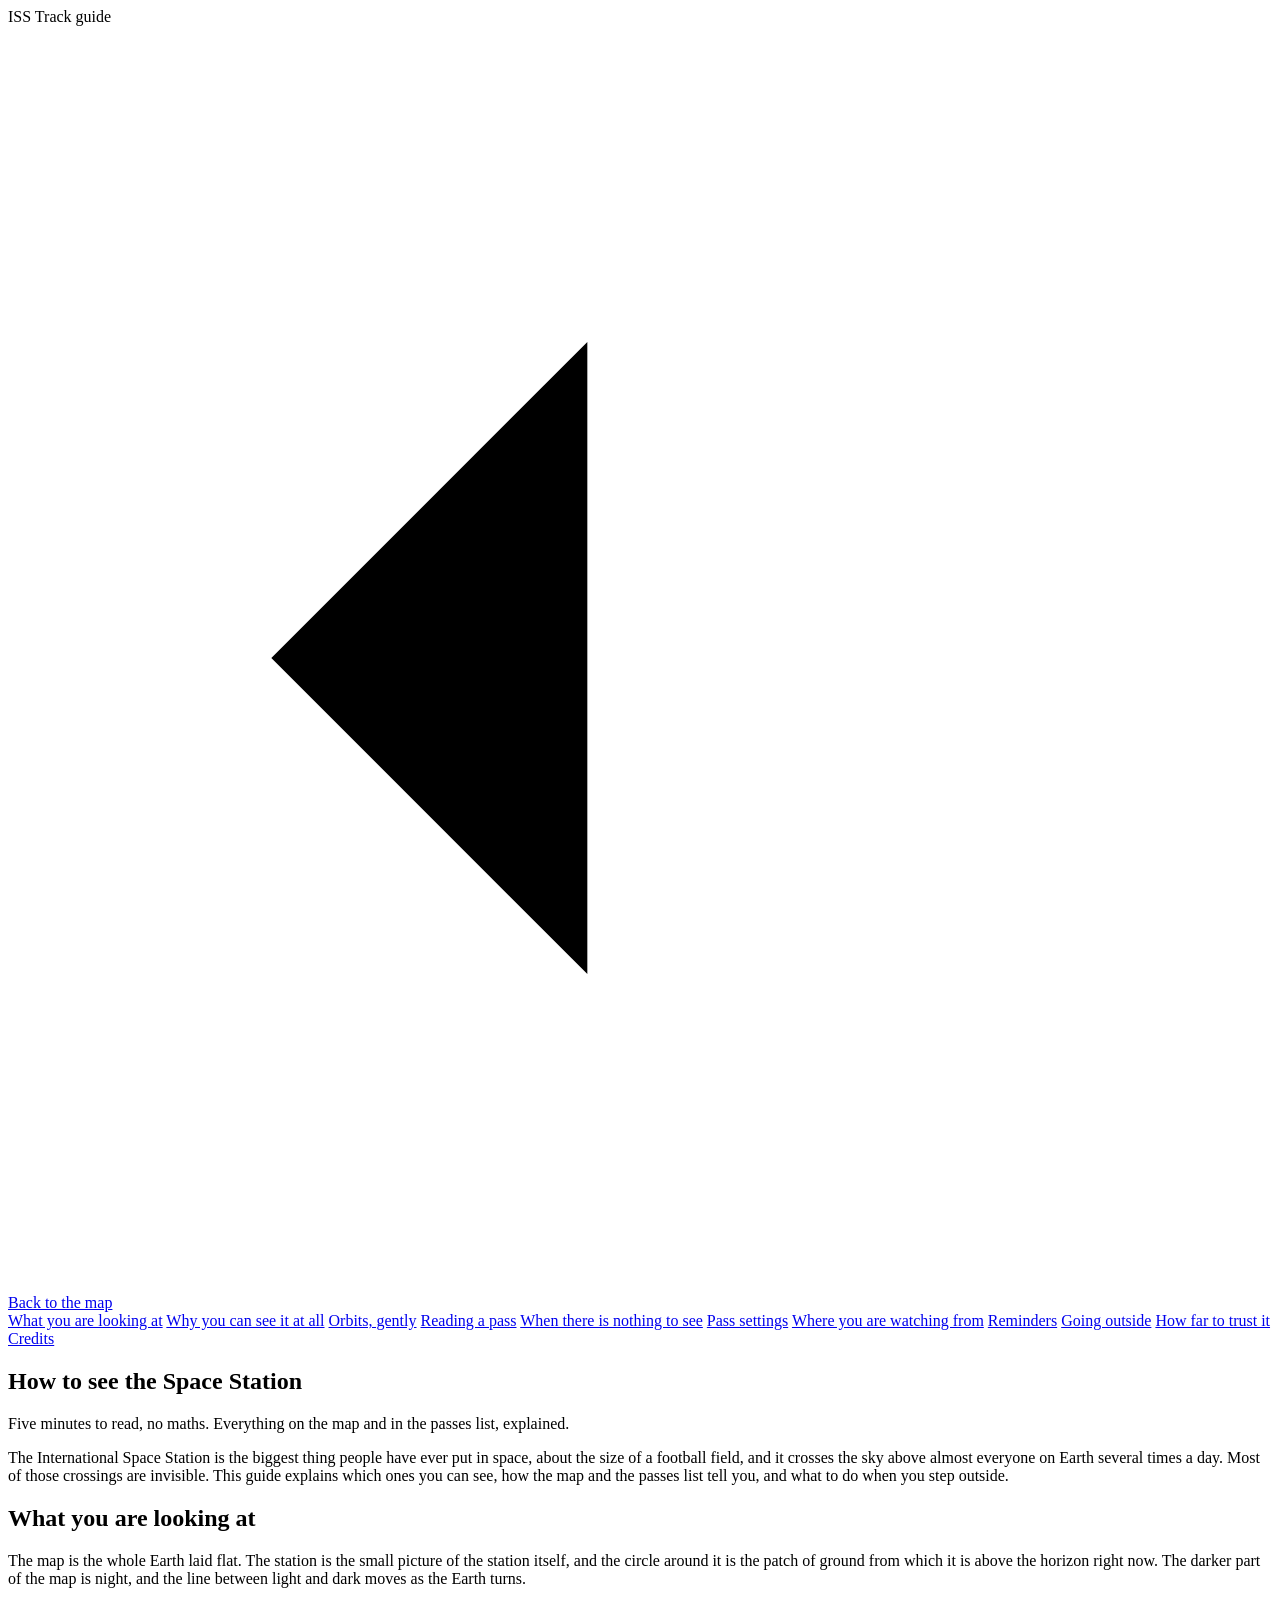
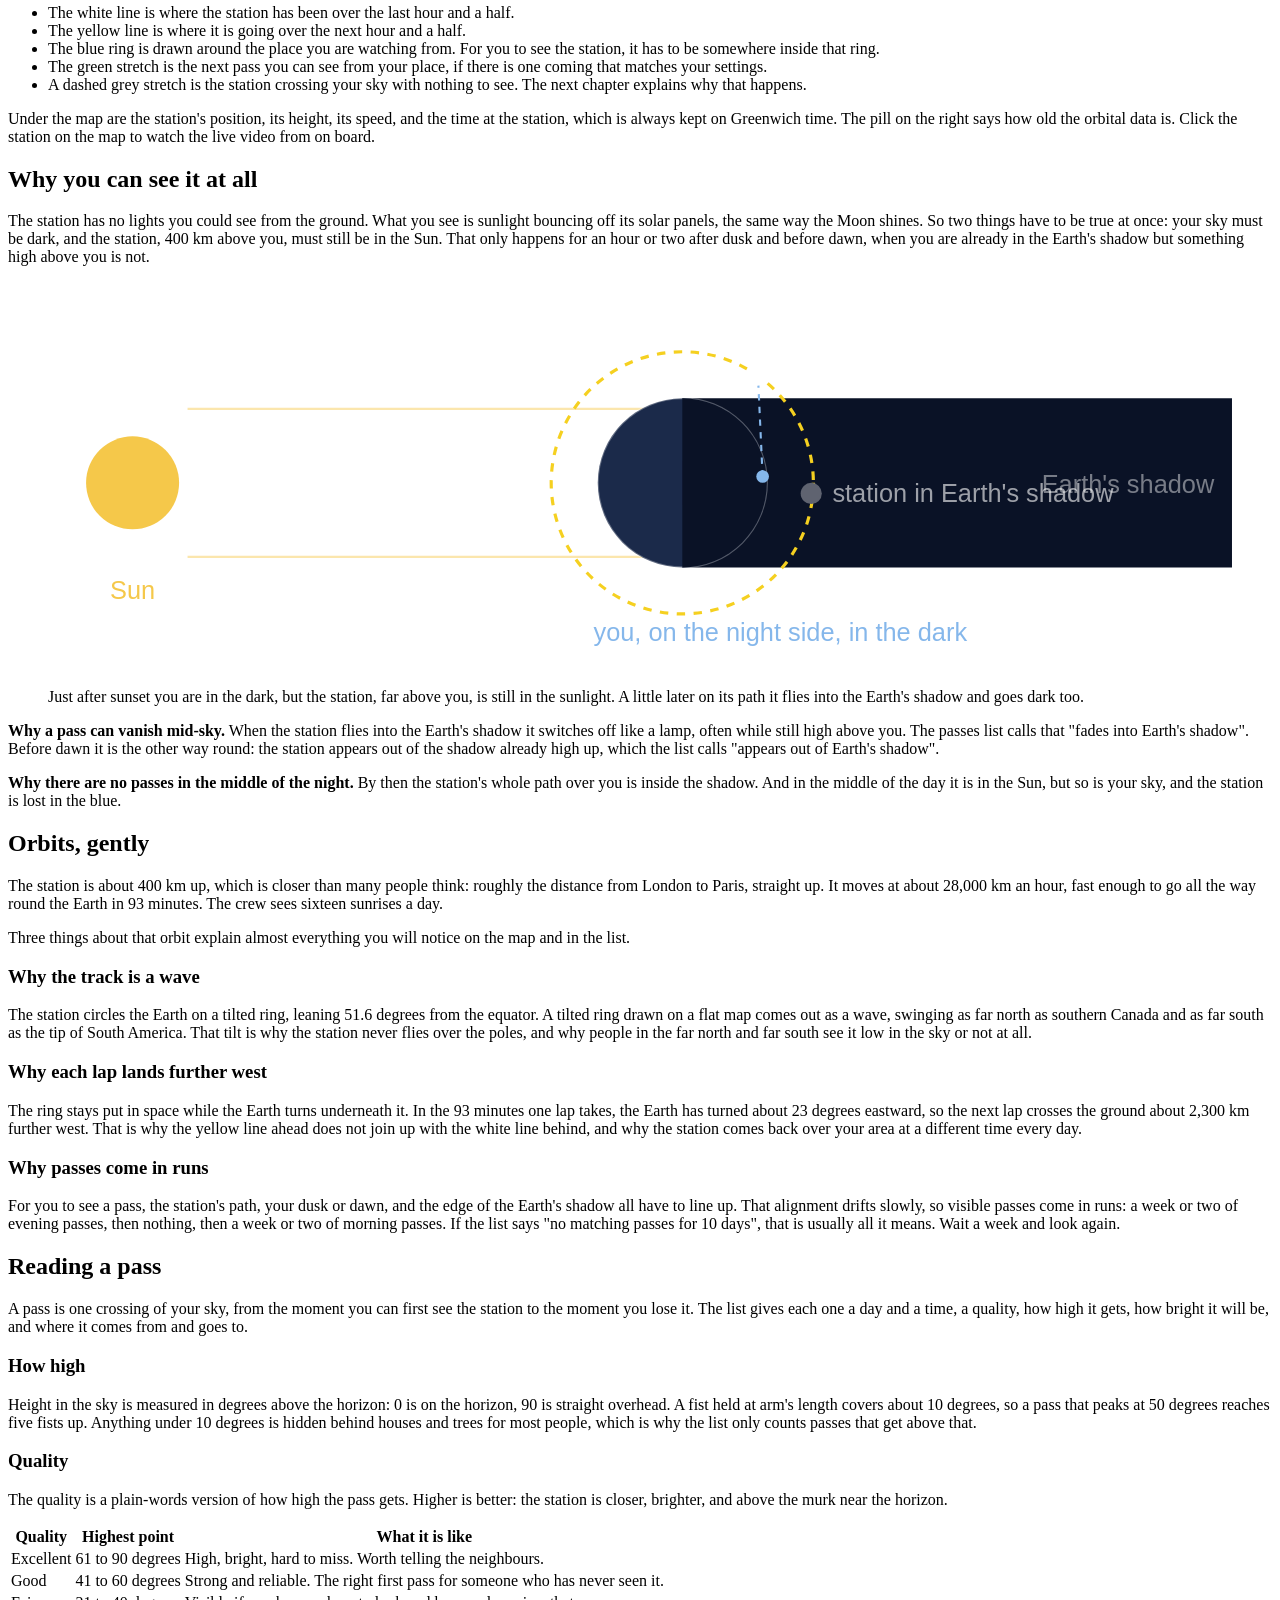
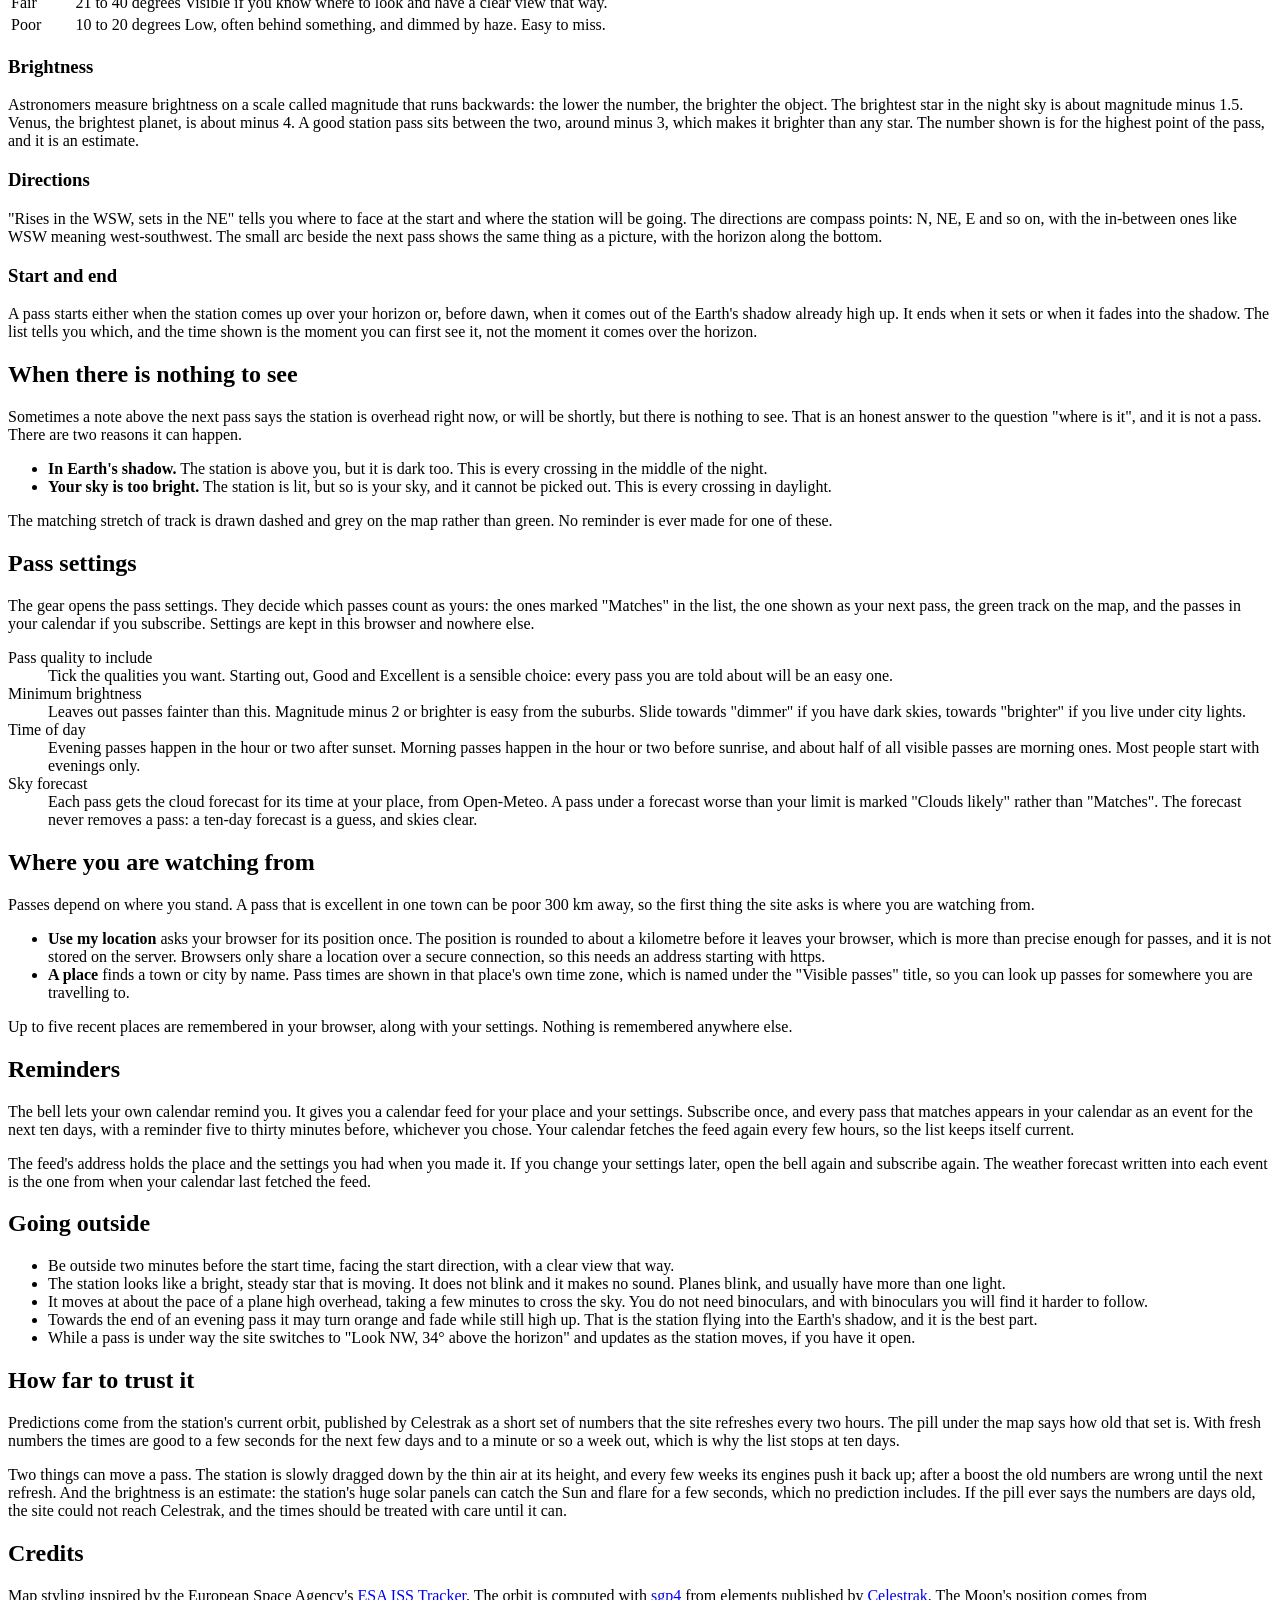
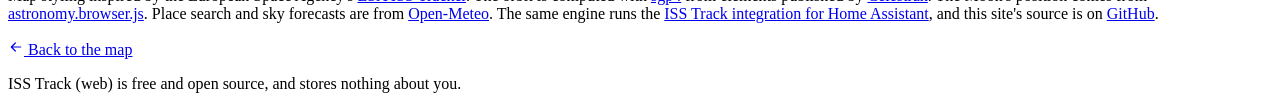
==== web/guide/index.html @ a21eca78 "Reminders through a calendar feed, and a plain-language guide (1.1.0)" ====
<!DOCTYPE html>
<html lang="en">
<head>
  <meta charset="utf-8" />
  <meta name="viewport" content="width=device-width, initial-scale=1" />
  <title>ISS Track guide</title>
  <meta name="description" content="How to see the International Space Station: what the map shows, why passes happen at dusk and dawn, how to read a pass, and what to do outside." />
  <link rel="icon" href="/vendor/images/iss_tiny.png" />
  <link rel="stylesheet" href="/site.css" />
  <link rel="stylesheet" href="/guide.css" />
</head>
<body>
<header class="top">
  <div class="brand">
    <span class="brand-name">ISS Track</span>
    <span class="brand-tag">guide</span>
  </div>
  <a href="/" class="chip" title="BACK TO THE MAP: the live map and your passes.">
    <svg viewBox="0 0 24 24" aria-hidden="true"><path d="M19 12H5M11 18l-6-6 6-6"/></svg>
    <span>Back to the map</span>
  </a>
</header>

<div class="guide-wrap">
  <nav class="guide-toc" aria-label="Chapters">
    <a href="#looking">What you are looking at</a>
    <a href="#why">Why you can see it at all</a>
    <a href="#orbits">Orbits, gently</a>
    <a href="#reading">Reading a pass</a>
    <a href="#unseen">When there is nothing to see</a>
    <a href="#settings">Pass settings</a>
    <a href="#where">Where you are watching from</a>
    <a href="#reminders">Reminders</a>
    <a href="#outside">Going outside</a>
    <a href="#trust">How far to trust it</a>
    <a href="#credits">Credits</a>
  </nav>

  <article class="guide">
    <h1>How to see the Space Station</h1>
    <p class="guide-sub">Five minutes to read, no maths. Everything on the map and in the passes list, explained.</p>

    <p>The International Space Station is the biggest thing people have ever put in space, about the size of a football field, and it crosses the sky above almost everyone on Earth several times a day. Most of those crossings are invisible. This guide explains which ones you can see, how the map and the passes list tell you, and what to do when you step outside.</p>

    <h2 id="looking">What you are looking at</h2>
    <p>The map is the whole Earth laid flat. The station is the small picture of the station itself, and the circle around it is the patch of ground from which it is above the horizon right now. The darker part of the map is night, and the line between light and dark moves as the Earth turns.</p>
    <ul>
      <li><span class="swatch sw-white"></span>The white line is where the station has been over the last hour and a half.</li>
      <li><span class="swatch sw-yellow"></span>The yellow line is where it is going over the next hour and a half.</li>
      <li><span class="swatch sw-blue"></span>The blue ring is drawn around the place you are watching from. For you to see the station, it has to be somewhere inside that ring.</li>
      <li><span class="swatch sw-green"></span>The green stretch is the next pass you can see from your place, if there is one coming that matches your settings.</li>
      <li><span class="swatch sw-grey dashed"></span>A dashed grey stretch is the station crossing your sky with nothing to see. The next chapter explains why that happens.</li>
    </ul>
    <p>Under the map are the station's position, its height, its speed, and the time at the station, which is always kept on Greenwich time. The pill on the right says how old the orbital data is. Click the station on the map to watch the live video from on board.</p>

    <h2 id="why">Why you can see it at all</h2>
    <p>The station has no lights you could see from the ground. What you see is sunlight bouncing off its solar panels, the same way the Moon shines. So two things have to be true at once: your sky must be dark, and the station, 400 km above you, must still be in the Sun. That only happens for an hour or two after dusk and before dawn, when you are already in the Earth's shadow but something high above you is not.</p>
    <figure>
      <svg viewBox="0 0 560 190" role="img" aria-label="Diagram: the Sun on the left, the Earth in the middle with its shadow stretching right, an observer on the night side, and the station passing above them still lit by the Sun, then entering the shadow">
        <circle cx="40" cy="95" r="22" fill="#f5c84a"/>
        <g stroke="#f5c84a" stroke-opacity=".45" stroke-width="1"><line x1="66" y1="60" x2="540" y2="60"/><line x1="66" y1="130" x2="540" y2="130"/></g>
        <path d="M300 55 L560 55 L560 135 L300 135 Z" fill="#0a1226"/>
        <circle cx="300" cy="95" r="40" fill="#1b2a4a" stroke="rgba(255,255,255,.3)"/>
        <path d="M300 55 A40 40 0 0 1 300 135 Z" fill="#0a1226"/>
        <ellipse cx="300" cy="95" rx="62" ry="62" fill="none" stroke="#f5d020" stroke-width="1.5" stroke-dasharray="4 4"/>
        <circle cx="336" cy="44" r="5" fill="#fff"/>
        <text x="346" y="40" fill="#fff" font-size="12" font-family="Roboto Condensed, Arial, sans-serif">station, still in sunlight</text>
        <circle cx="361" cy="100" r="5" fill="#5f6370"/>
        <text x="371" y="104" fill="rgba(255,255,255,.6)" font-size="12" font-family="Roboto Condensed, Arial, sans-serif">station in Earth's shadow</text>
        <circle cx="338" cy="92" r="3" fill="#85b7eb"/>
        <line x1="338" y1="92" x2="336" y2="49" stroke="#85b7eb" stroke-width="1" stroke-dasharray="3 3"/>
        <text x="258" y="170" fill="#85b7eb" font-size="12" font-family="Roboto Condensed, Arial, sans-serif">you, on the night side, in the dark</text>
        <text x="40" y="150" fill="#f5c84a" font-size="12" text-anchor="middle" font-family="Roboto Condensed, Arial, sans-serif">Sun</text>
        <text x="470" y="100" fill="rgba(255,255,255,.45)" font-size="12" font-family="Roboto Condensed, Arial, sans-serif">Earth's shadow</text>
      </svg>
      <figcaption>Just after sunset you are in the dark, but the station, far above you, is still in the sunlight. A little later on its path it flies into the Earth's shadow and goes dark too.</figcaption>
    </figure>
    <div class="aside">
      <p><b>Why a pass can vanish mid-sky.</b> When the station flies into the Earth's shadow it switches off like a lamp, often while still high above you. The passes list calls that "fades into Earth's shadow". Before dawn it is the other way round: the station appears out of the shadow already high up, which the list calls "appears out of Earth's shadow".</p>
      <p><b>Why there are no passes in the middle of the night.</b> By then the station's whole path over you is inside the shadow. And in the middle of the day it is in the Sun, but so is your sky, and the station is lost in the blue.</p>
    </div>

    <h2 id="orbits">Orbits, gently</h2>
    <p>The station is about 400 km up, which is closer than many people think: roughly the distance from London to Paris, straight up. It moves at about 28,000 km an hour, fast enough to go all the way round the Earth in 93 minutes. The crew sees sixteen sunrises a day.</p>
    <p>Three things about that orbit explain almost everything you will notice on the map and in the list.</p>
    <h3>Why the track is a wave</h3>
    <p>The station circles the Earth on a tilted ring, leaning 51.6 degrees from the equator. A tilted ring drawn on a flat map comes out as a wave, swinging as far north as southern Canada and as far south as the tip of South America. That tilt is why the station never flies over the poles, and why people in the far north and far south see it low in the sky or not at all.</p>
    <h3>Why each lap lands further west</h3>
    <p>The ring stays put in space while the Earth turns underneath it. In the 93 minutes one lap takes, the Earth has turned about 23 degrees eastward, so the next lap crosses the ground about 2,300 km further west. That is why the yellow line ahead does not join up with the white line behind, and why the station comes back over your area at a different time every day.</p>
    <h3>Why passes come in runs</h3>
    <p>For you to see a pass, the station's path, your dusk or dawn, and the edge of the Earth's shadow all have to line up. That alignment drifts slowly, so visible passes come in runs: a week or two of evening passes, then nothing, then a week or two of morning passes. If the list says "no matching passes for 10 days", that is usually all it means. Wait a week and look again.</p>

    <h2 id="reading">Reading a pass</h2>
    <p>A pass is one crossing of your sky, from the moment you can first see the station to the moment you lose it. The list gives each one a day and a time, a quality, how high it gets, how bright it will be, and where it comes from and goes to.</p>
    <h3>How high</h3>
    <p>Height in the sky is measured in degrees above the horizon: 0 is on the horizon, 90 is straight overhead. A fist held at arm's length covers about 10 degrees, so a pass that peaks at 50 degrees reaches five fists up. Anything under 10 degrees is hidden behind houses and trees for most people, which is why the list only counts passes that get above that.</p>
    <h3>Quality</h3>
    <p>The quality is a plain-words version of how high the pass gets. Higher is better: the station is closer, brighter, and above the murk near the horizon.</p>
    <table>
      <tr><th>Quality</th><th>Highest point</th><th>What it is like</th></tr>
      <tr><td>Excellent</td><td>61 to 90 degrees</td><td>High, bright, hard to miss. Worth telling the neighbours.</td></tr>
      <tr><td>Good</td><td>41 to 60 degrees</td><td>Strong and reliable. The right first pass for someone who has never seen it.</td></tr>
      <tr><td>Fair</td><td>21 to 40 degrees</td><td>Visible if you know where to look and have a clear view that way.</td></tr>
      <tr><td>Poor</td><td>10 to 20 degrees</td><td>Low, often behind something, and dimmed by haze. Easy to miss.</td></tr>
    </table>
    <h3>Brightness</h3>
    <p>Astronomers measure brightness on a scale called magnitude that runs backwards: the lower the number, the brighter the object. The brightest star in the night sky is about magnitude minus 1.5. Venus, the brightest planet, is about minus 4. A good station pass sits between the two, around minus 3, which makes it brighter than any star. The number shown is for the highest point of the pass, and it is an estimate.</p>
    <h3>Directions</h3>
    <p>"Rises in the WSW, sets in the NE" tells you where to face at the start and where the station will be going. The directions are compass points: N, NE, E and so on, with the in-between ones like WSW meaning west-southwest. The small arc beside the next pass shows the same thing as a picture, with the horizon along the bottom.</p>
    <h3>Start and end</h3>
    <p>A pass starts either when the station comes up over your horizon or, before dawn, when it comes out of the Earth's shadow already high up. It ends when it sets or when it fades into the shadow. The list tells you which, and the time shown is the moment you can first see it, not the moment it comes over the horizon.</p>

    <h2 id="unseen">When there is nothing to see</h2>
    <p>Sometimes a note above the next pass says the station is overhead right now, or will be shortly, but there is nothing to see. That is an honest answer to the question "where is it", and it is not a pass. There are two reasons it can happen.</p>
    <ul>
      <li><b>In Earth's shadow.</b> The station is above you, but it is dark too. This is every crossing in the middle of the night.</li>
      <li><b>Your sky is too bright.</b> The station is lit, but so is your sky, and it cannot be picked out. This is every crossing in daylight.</li>
    </ul>
    <p>The matching stretch of track is drawn dashed and grey on the map rather than green. No reminder is ever made for one of these.</p>

    <h2 id="settings">Pass settings</h2>
    <p>The gear opens the pass settings. They decide which passes count as yours: the ones marked "Matches" in the list, the one shown as your next pass, the green track on the map, and the passes in your calendar if you subscribe. Settings are kept in this browser and nowhere else.</p>
    <dl>
      <dt>Pass quality to include</dt>
      <dd>Tick the qualities you want. Starting out, Good and Excellent is a sensible choice: every pass you are told about will be an easy one.</dd>
      <dt>Minimum brightness</dt>
      <dd>Leaves out passes fainter than this. Magnitude minus 2 or brighter is easy from the suburbs. Slide towards "dimmer" if you have dark skies, towards "brighter" if you live under city lights.</dd>
      <dt>Time of day</dt>
      <dd>Evening passes happen in the hour or two after sunset. Morning passes happen in the hour or two before sunrise, and about half of all visible passes are morning ones. Most people start with evenings only.</dd>
      <dt>Sky forecast</dt>
      <dd>Each pass gets the cloud forecast for its time at your place, from Open-Meteo. A pass under a forecast worse than your limit is marked "Clouds likely" rather than "Matches". The forecast never removes a pass: a ten-day forecast is a guess, and skies clear.</dd>
    </dl>

    <h2 id="where">Where you are watching from</h2>
    <p>Passes depend on where you stand. A pass that is excellent in one town can be poor 300 km away, so the first thing the site asks is where you are watching from.</p>
    <ul>
      <li><b>Use my location</b> asks your browser for its position once. The position is rounded to about a kilometre before it leaves your browser, which is more than precise enough for passes, and it is not stored on the server. Browsers only share a location over a secure connection, so this needs an address starting with https.</li>
      <li><b>A place</b> finds a town or city by name. Pass times are shown in that place's own time zone, which is named under the "Visible passes" title, so you can look up passes for somewhere you are travelling to.</li>
    </ul>
    <p>Up to five recent places are remembered in your browser, along with your settings. Nothing is remembered anywhere else.</p>

    <h2 id="reminders">Reminders</h2>
    <p>The bell lets your own calendar remind you. It gives you a calendar feed for your place and your settings. Subscribe once, and every pass that matches appears in your calendar as an event for the next ten days, with a reminder five to thirty minutes before, whichever you chose. Your calendar fetches the feed again every few hours, so the list keeps itself current.</p>
    <p>The feed's address holds the place and the settings you had when you made it. If you change your settings later, open the bell again and subscribe again. The weather forecast written into each event is the one from when your calendar last fetched the feed.</p>

    <h2 id="outside">Going outside</h2>
    <ul>
      <li>Be outside two minutes before the start time, facing the start direction, with a clear view that way.</li>
      <li>The station looks like a bright, steady star that is moving. It does not blink and it makes no sound. Planes blink, and usually have more than one light.</li>
      <li>It moves at about the pace of a plane high overhead, taking a few minutes to cross the sky. You do not need binoculars, and with binoculars you will find it harder to follow.</li>
      <li>Towards the end of an evening pass it may turn orange and fade while still high up. That is the station flying into the Earth's shadow, and it is the best part.</li>
      <li>While a pass is under way the site switches to "Look NW, 34° above the horizon" and updates as the station moves, if you have it open.</li>
    </ul>

    <h2 id="trust">How far to trust it</h2>
    <p>Predictions come from the station's current orbit, published by Celestrak as a short set of numbers that the site refreshes every two hours. The pill under the map says how old that set is. With fresh numbers the times are good to a few seconds for the next few days and to a minute or so a week out, which is why the list stops at ten days.</p>
    <p>Two things can move a pass. The station is slowly dragged down by the thin air at its height, and every few weeks its engines push it back up; after a boost the old numbers are wrong until the next refresh. And the brightness is an estimate: the station's huge solar panels can catch the Sun and flare for a few seconds, which no prediction includes. If the pill ever says the numbers are days old, the site could not reach Celestrak, and the times should be treated with care until it can.</p>

    <h2 id="credits">Credits</h2>
    <p>Map styling inspired by the European Space Agency's <a href="https://isstracker.spaceflight.esa.int/" rel="noopener">ESA ISS Tracker</a>. The orbit is computed with <a href="https://github.com/brandon-rhodes/python-sgp4" rel="noopener">sgp4</a> from elements published by <a href="https://celestrak.org/" rel="noopener">Celestrak</a>. The Moon's position comes from <a href="https://github.com/cosinekitty/astronomy" rel="noopener">astronomy.browser.js</a>. Place search and sky forecasts are from <a href="https://open-meteo.com/" rel="noopener">Open-Meteo</a>. The same engine runs the <a href="https://github.com/mattbratt/iss_track" rel="noopener">ISS Track integration for Home Assistant</a>, and this site's source is on <a href="https://github.com/mattbratt/iss_track_web" rel="noopener">GitHub</a>.</p>

    <a href="/" class="back">
      <svg viewBox="0 0 24 24" width="16" height="16" fill="none" stroke="currentColor" stroke-width="1.8" stroke-linecap="round" stroke-linejoin="round" aria-hidden="true"><path d="M19 12H5M11 18l-6-6 6-6"/></svg>
      Back to the map
    </a>
  </article>
</div>

<footer class="foot">
  <p>ISS Track (web) is free and open source, and stores nothing about you.</p>
</footer>
</body>
</html>
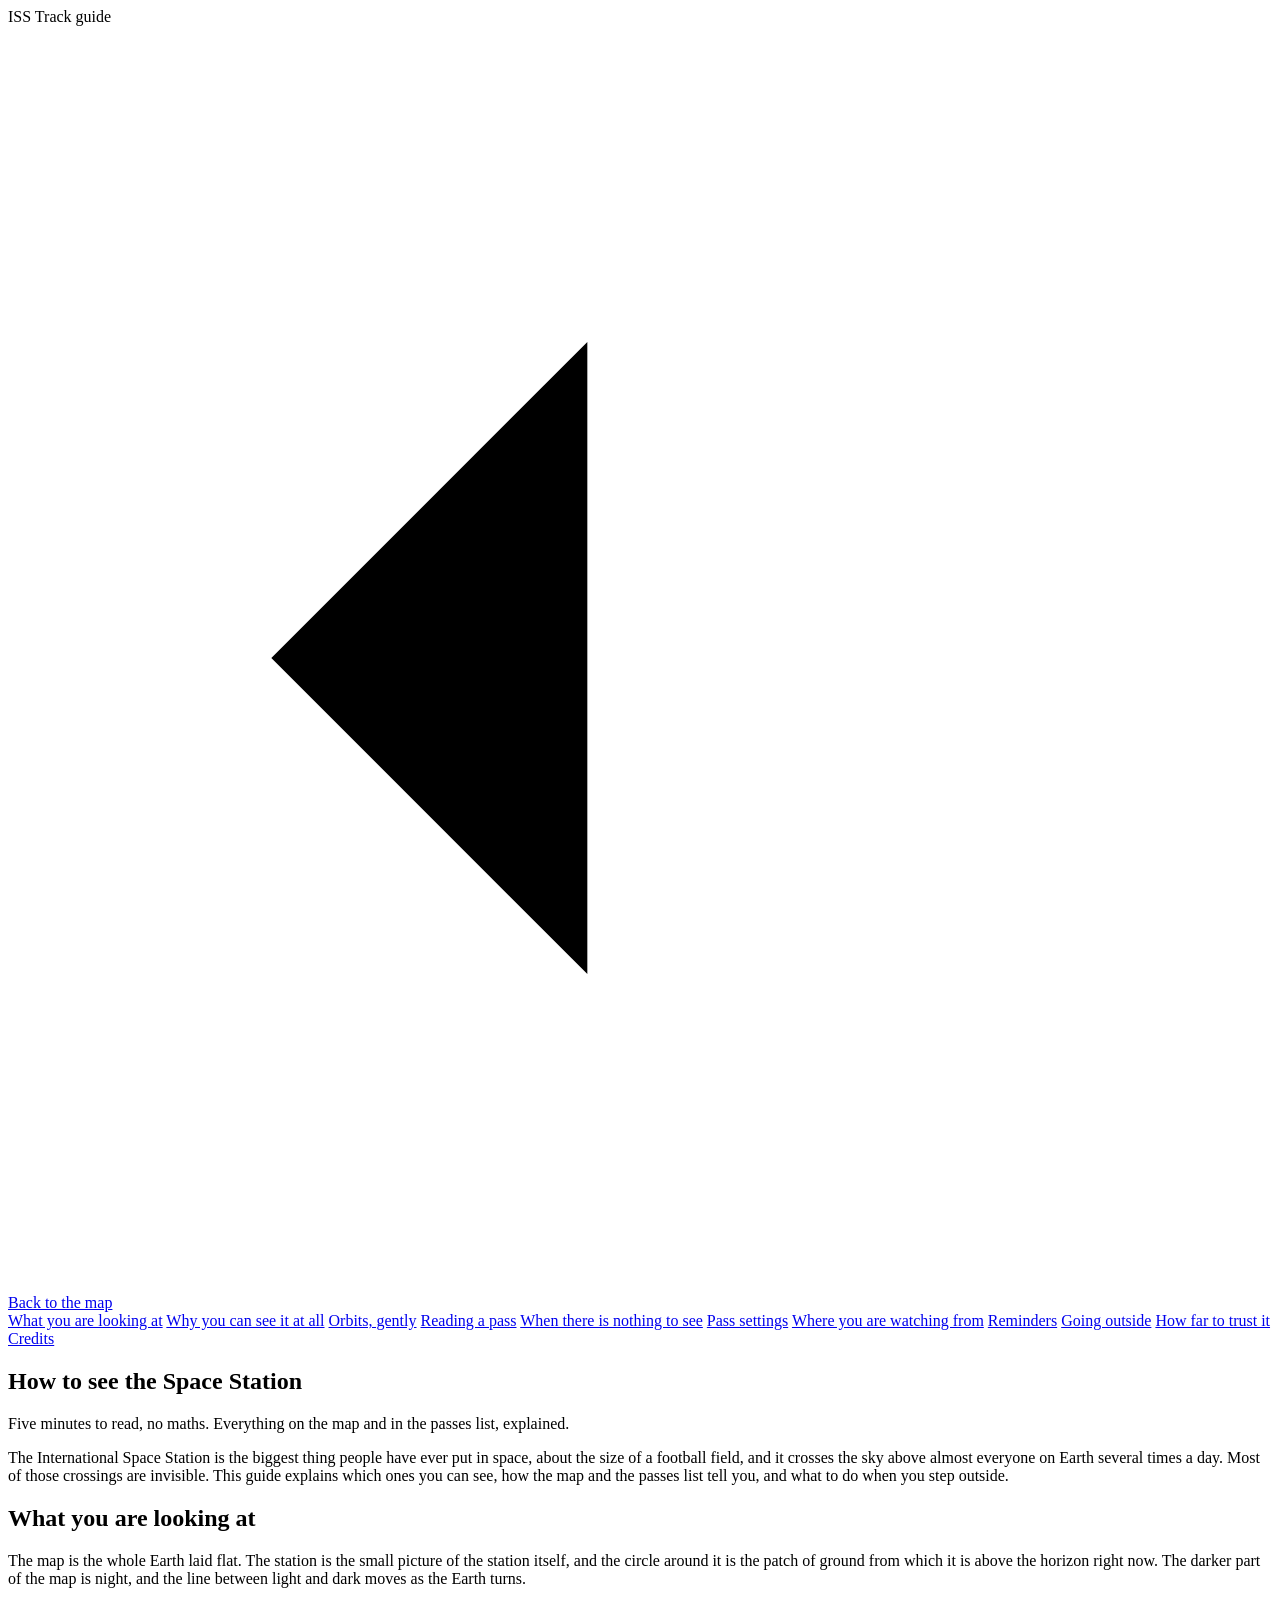
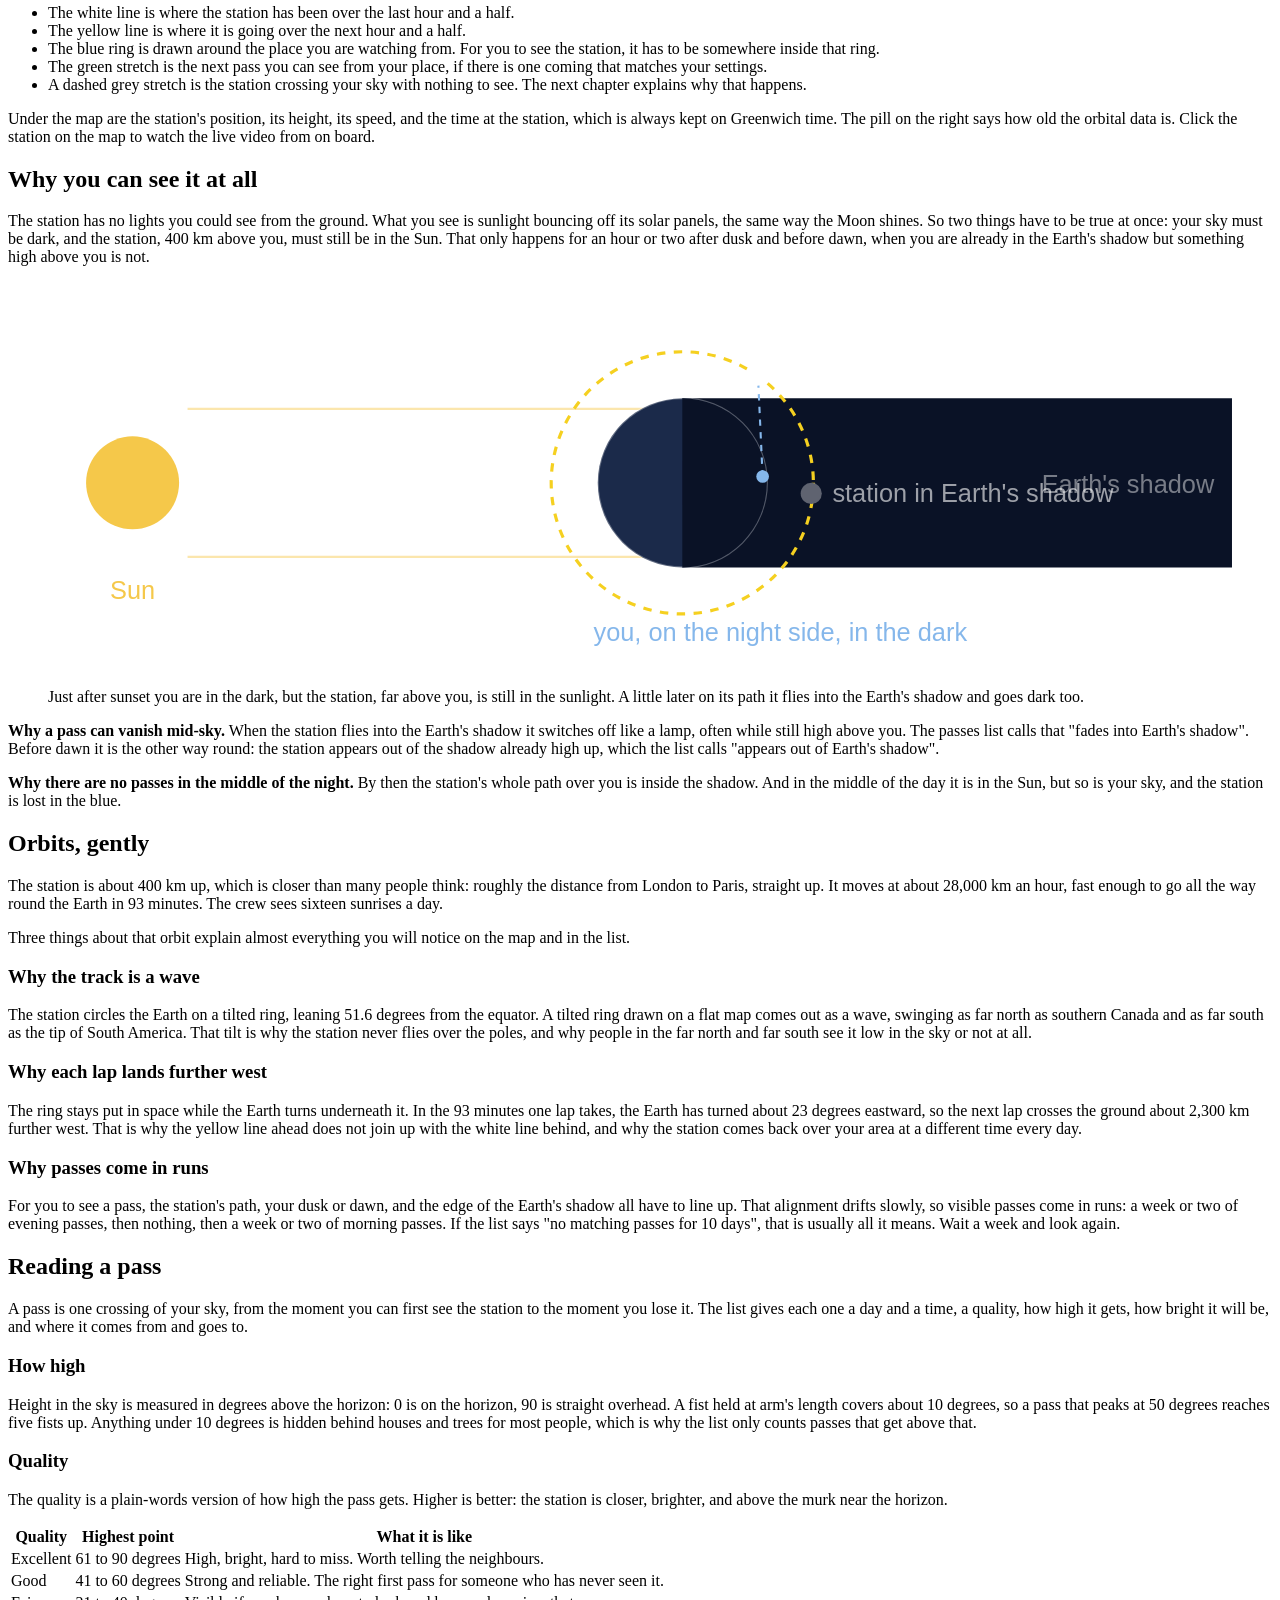
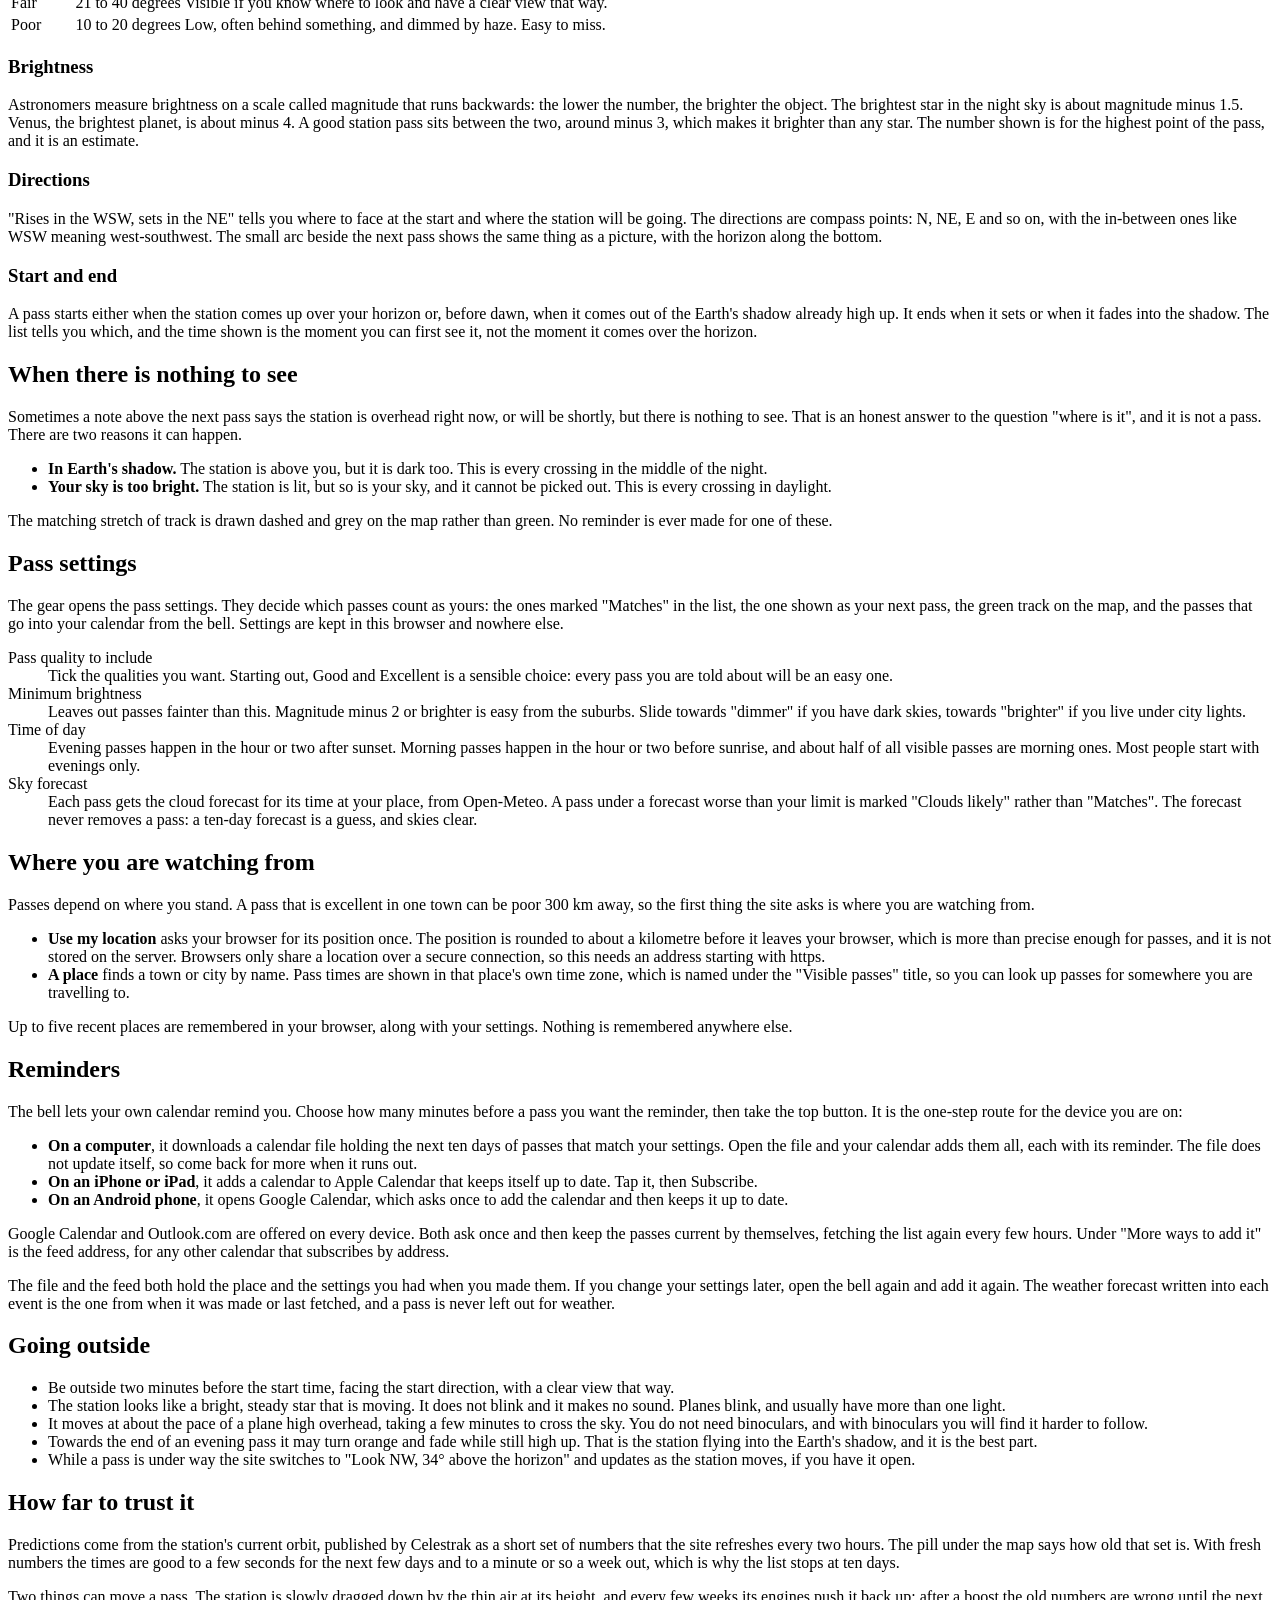
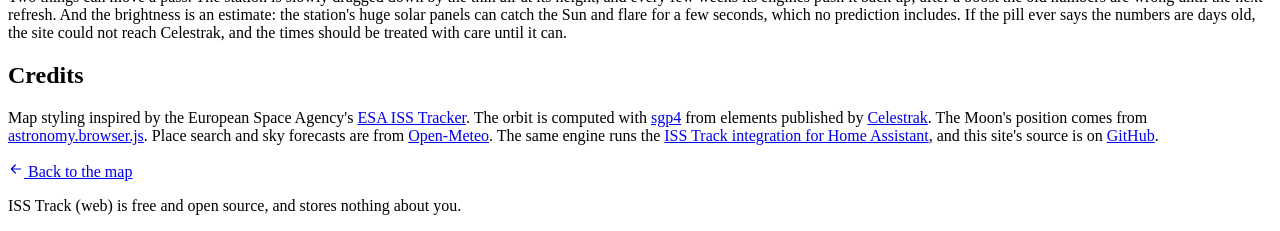
==== commit 993e2a38: "Remind me is one step on every device, and the feed answers HEAD (1.2.0) The sheet decides by device" ====
--- a/web/guide/index.html
+++ b/web/guide/index.html
@@ -119,7 +119,7 @@
     <p>The matching stretch of track is drawn dashed and grey on the map rather than green. No reminder is ever made for one of these.</p>
 
     <h2 id="settings">Pass settings</h2>
-    <p>The gear opens the pass settings. They decide which passes count as yours: the ones marked "Matches" in the list, the one shown as your next pass, the green track on the map, and the passes in your calendar if you subscribe. Settings are kept in this browser and nowhere else.</p>
+    <p>The gear opens the pass settings. They decide which passes count as yours: the ones marked "Matches" in the list, the one shown as your next pass, the green track on the map, and the passes that go into your calendar from the bell. Settings are kept in this browser and nowhere else.</p>
     <dl>
       <dt>Pass quality to include</dt>
       <dd>Tick the qualities you want. Starting out, Good and Excellent is a sensible choice: every pass you are told about will be an easy one.</dd>
@@ -140,8 +140,14 @@
     <p>Up to five recent places are remembered in your browser, along with your settings. Nothing is remembered anywhere else.</p>
 
     <h2 id="reminders">Reminders</h2>
-    <p>The bell lets your own calendar remind you. It gives you a calendar feed for your place and your settings. Subscribe once, and every pass that matches appears in your calendar as an event for the next ten days, with a reminder five to thirty minutes before, whichever you chose. Your calendar fetches the feed again every few hours, so the list keeps itself current.</p>
-    <p>The feed's address holds the place and the settings you had when you made it. If you change your settings later, open the bell again and subscribe again. The weather forecast written into each event is the one from when your calendar last fetched the feed.</p>
+    <p>The bell lets your own calendar remind you. Choose how many minutes before a pass you want the reminder, then take the top button. It is the one-step route for the device you are on:</p>
+    <ul>
+      <li><b>On a computer</b>, it downloads a calendar file holding the next ten days of passes that match your settings. Open the file and your calendar adds them all, each with its reminder. The file does not update itself, so come back for more when it runs out.</li>
+      <li><b>On an iPhone or iPad</b>, it adds a calendar to Apple Calendar that keeps itself up to date. Tap it, then Subscribe.</li>
+      <li><b>On an Android phone</b>, it opens Google Calendar, which asks once to add the calendar and then keeps it up to date.</li>
+    </ul>
+    <p>Google Calendar and Outlook.com are offered on every device. Both ask once and then keep the passes current by themselves, fetching the list again every few hours. Under "More ways to add it" is the feed address, for any other calendar that subscribes by address.</p>
+    <p>The file and the feed both hold the place and the settings you had when you made them. If you change your settings later, open the bell again and add it again. The weather forecast written into each event is the one from when it was made or last fetched, and a pass is never left out for weather.</p>
 
     <h2 id="outside">Going outside</h2>
     <ul>
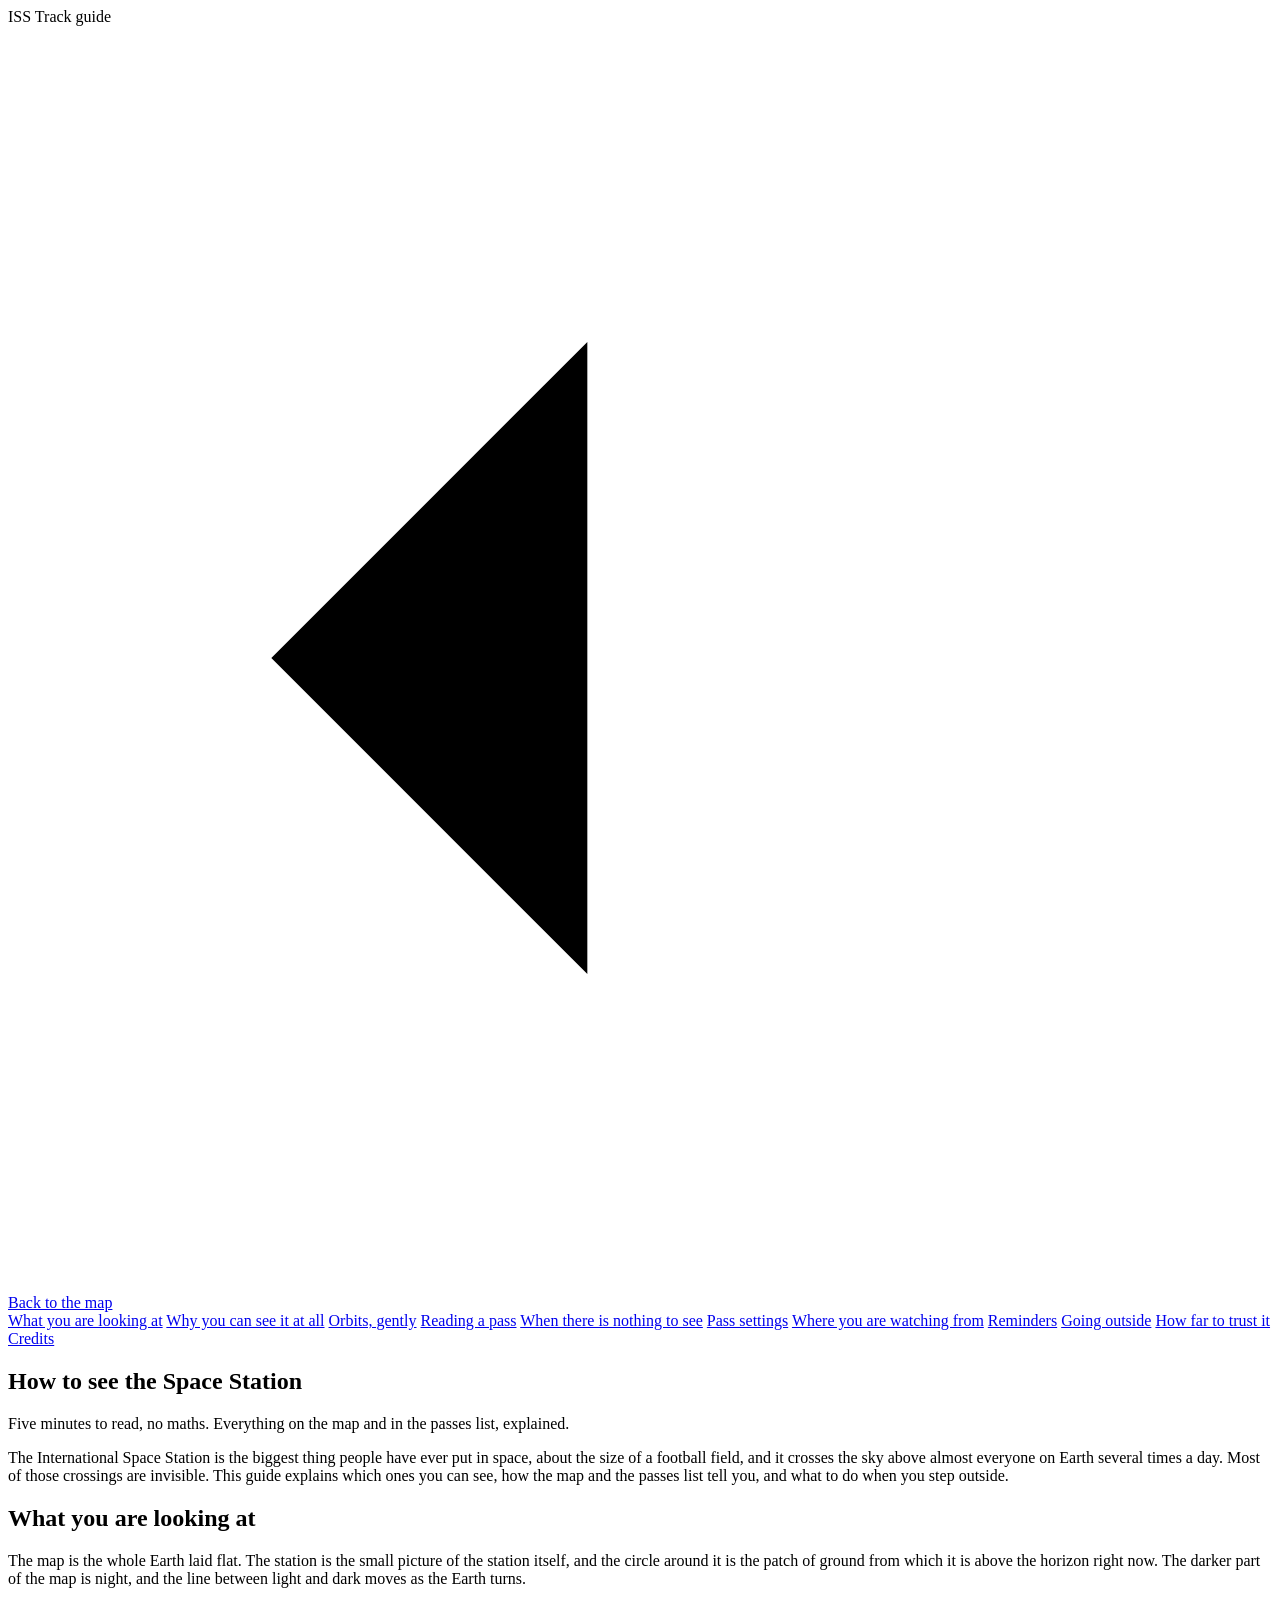
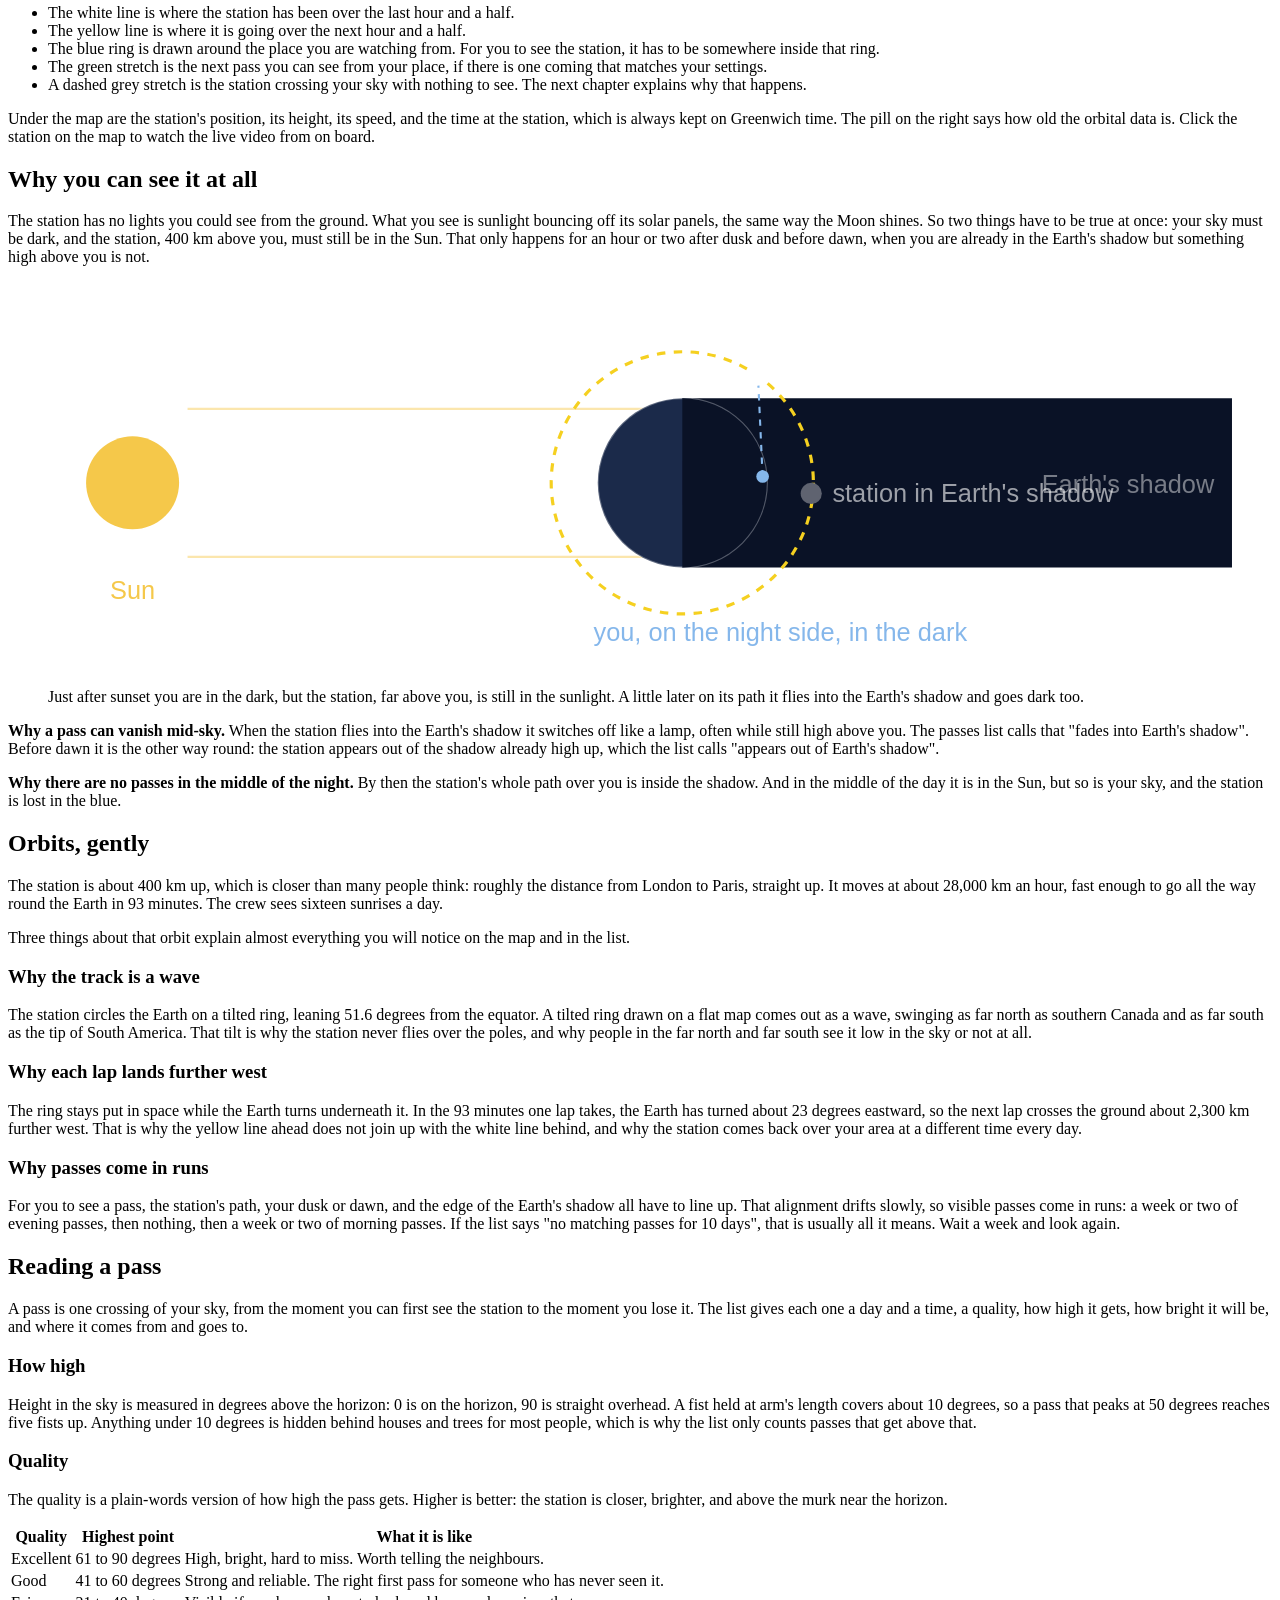
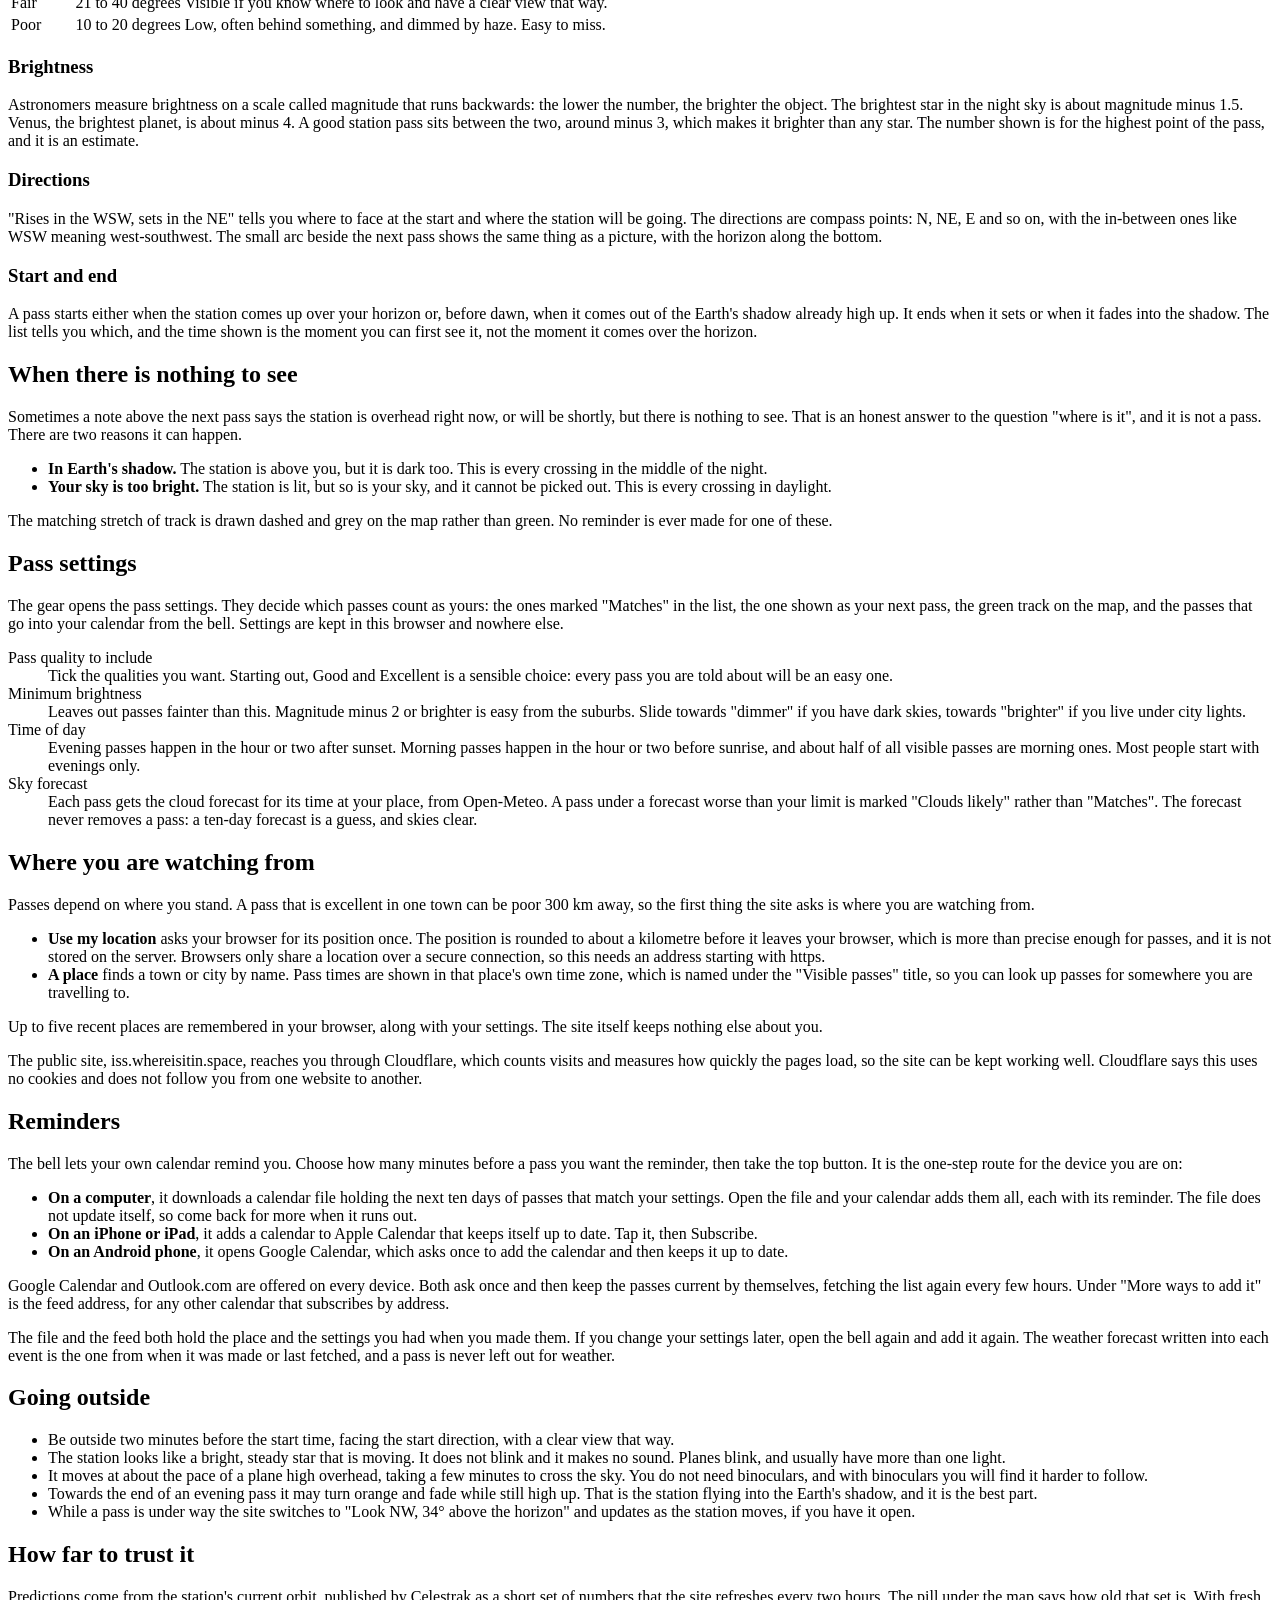
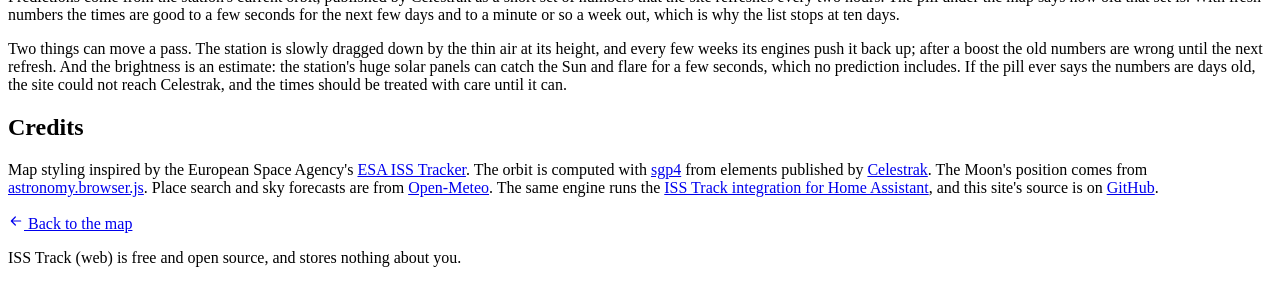
==== commit 64c3f665: "The security policy allows Cloudflare Web Analytics, and the guide says the public site counts visit" ====
--- a/web/guide/index.html
+++ b/web/guide/index.html
@@ -137,7 +137,8 @@
       <li><b>Use my location</b> asks your browser for its position once. The position is rounded to about a kilometre before it leaves your browser, which is more than precise enough for passes, and it is not stored on the server. Browsers only share a location over a secure connection, so this needs an address starting with https.</li>
       <li><b>A place</b> finds a town or city by name. Pass times are shown in that place's own time zone, which is named under the "Visible passes" title, so you can look up passes for somewhere you are travelling to.</li>
     </ul>
-    <p>Up to five recent places are remembered in your browser, along with your settings. Nothing is remembered anywhere else.</p>
+    <p>Up to five recent places are remembered in your browser, along with your settings. The site itself keeps nothing else about you.</p>
+    <p>The public site, iss.whereisitin.space, reaches you through Cloudflare, which counts visits and measures how quickly the pages load, so the site can be kept working well. Cloudflare says this uses no cookies and does not follow you from one website to another.</p>
 
     <h2 id="reminders">Reminders</h2>
     <p>The bell lets your own calendar remind you. Choose how many minutes before a pass you want the reminder, then take the top button. It is the one-step route for the device you are on:</p>
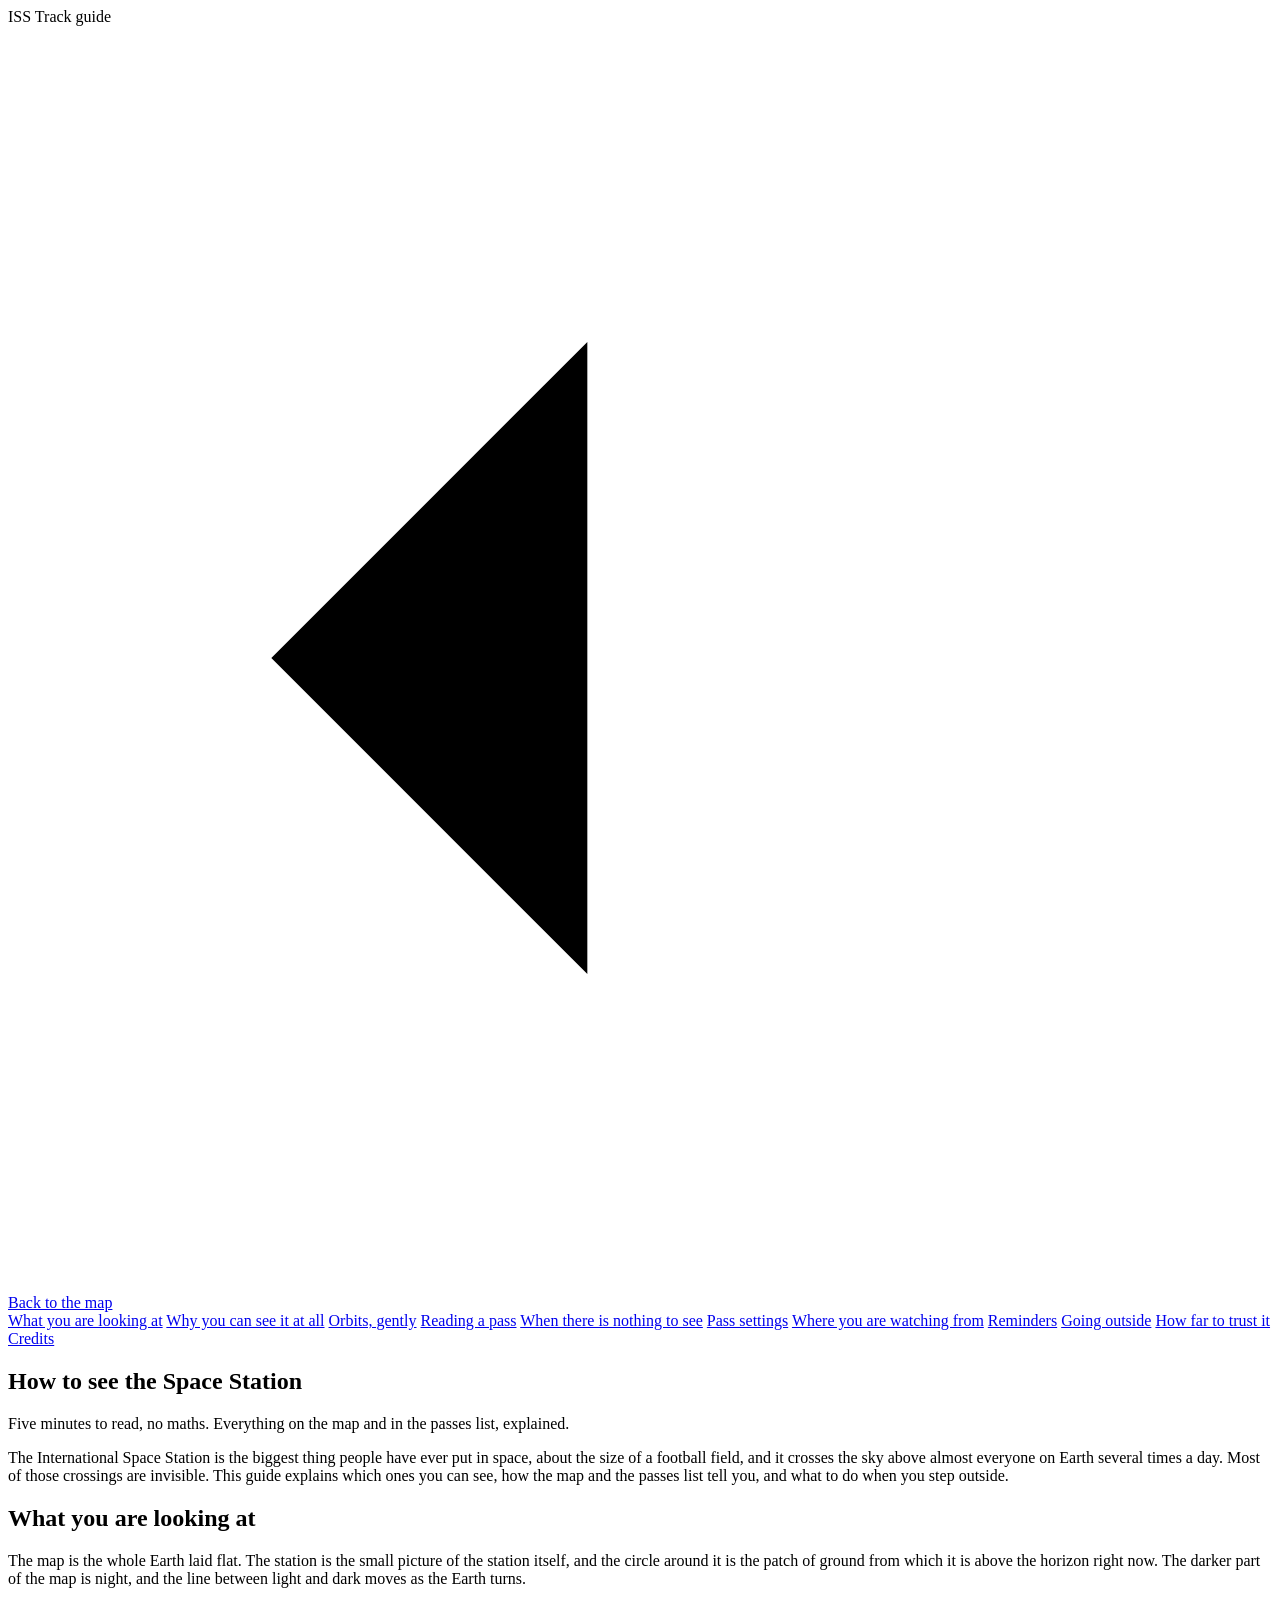
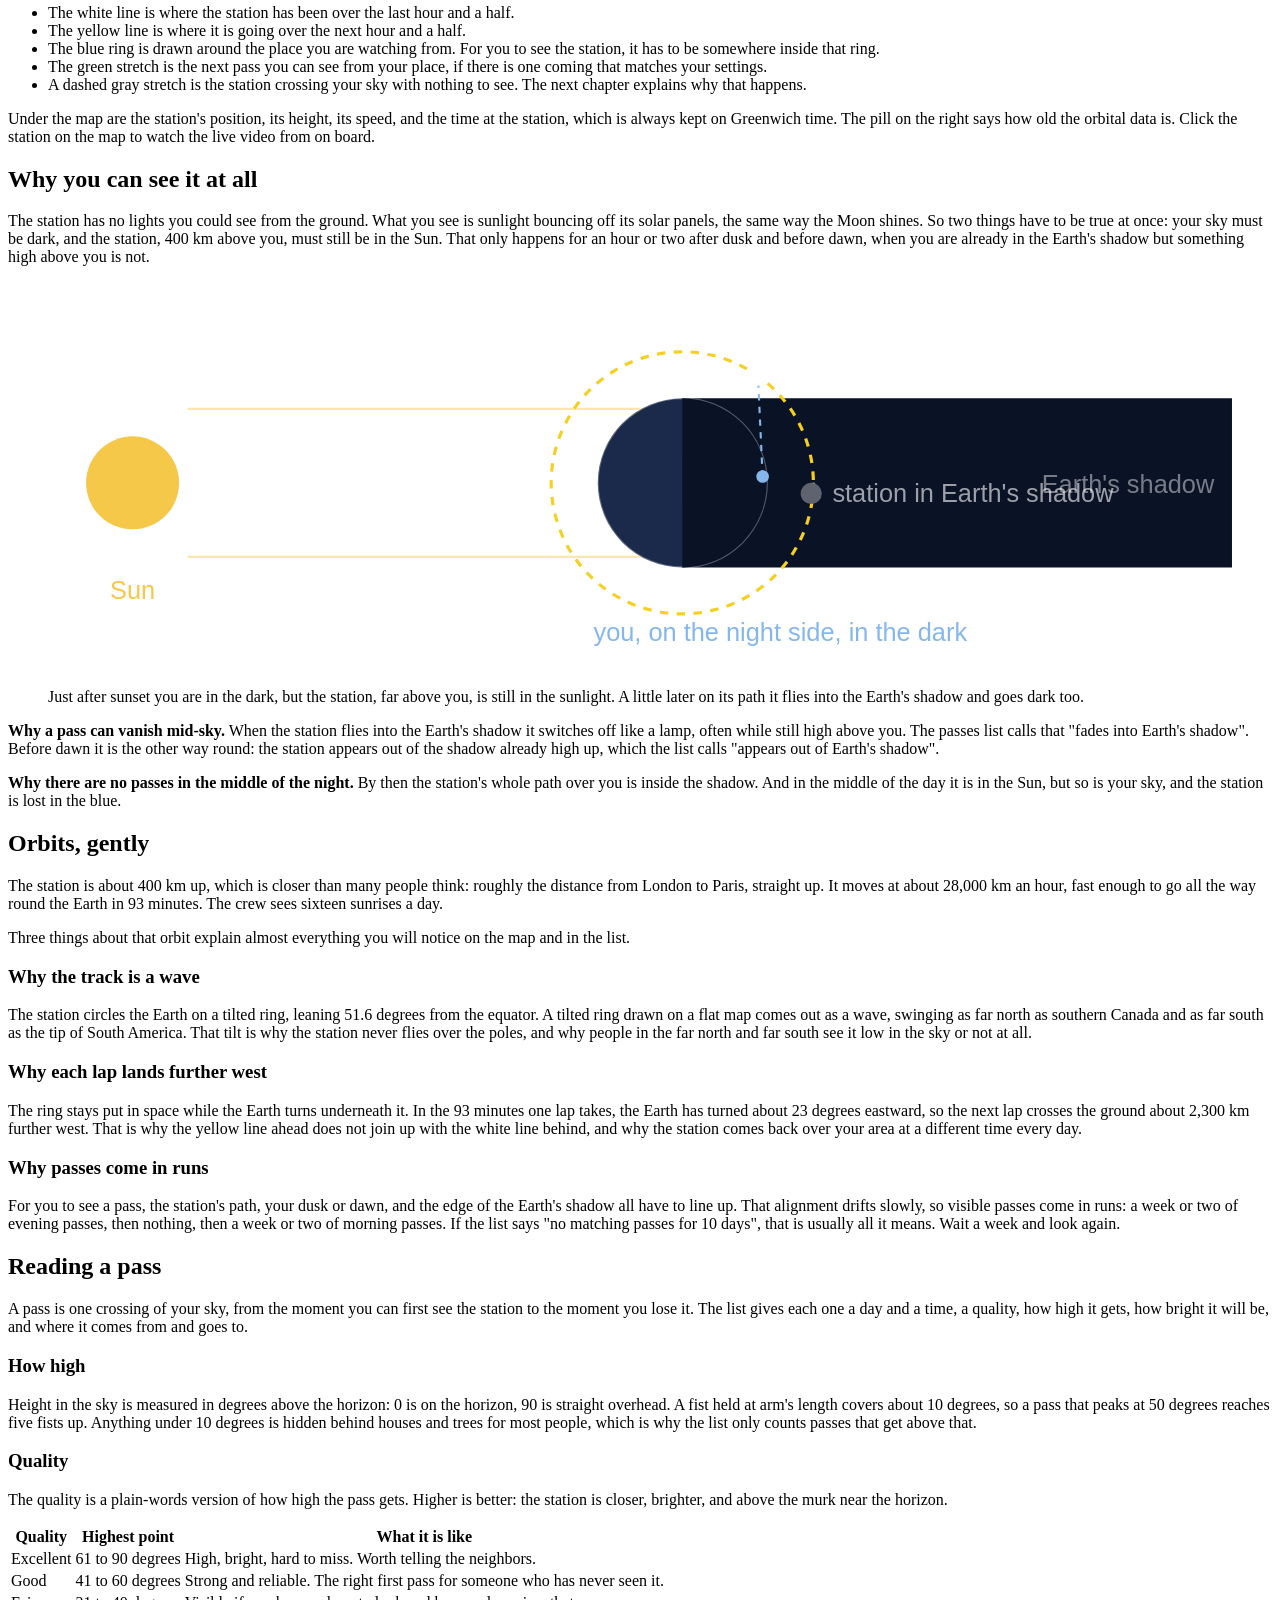
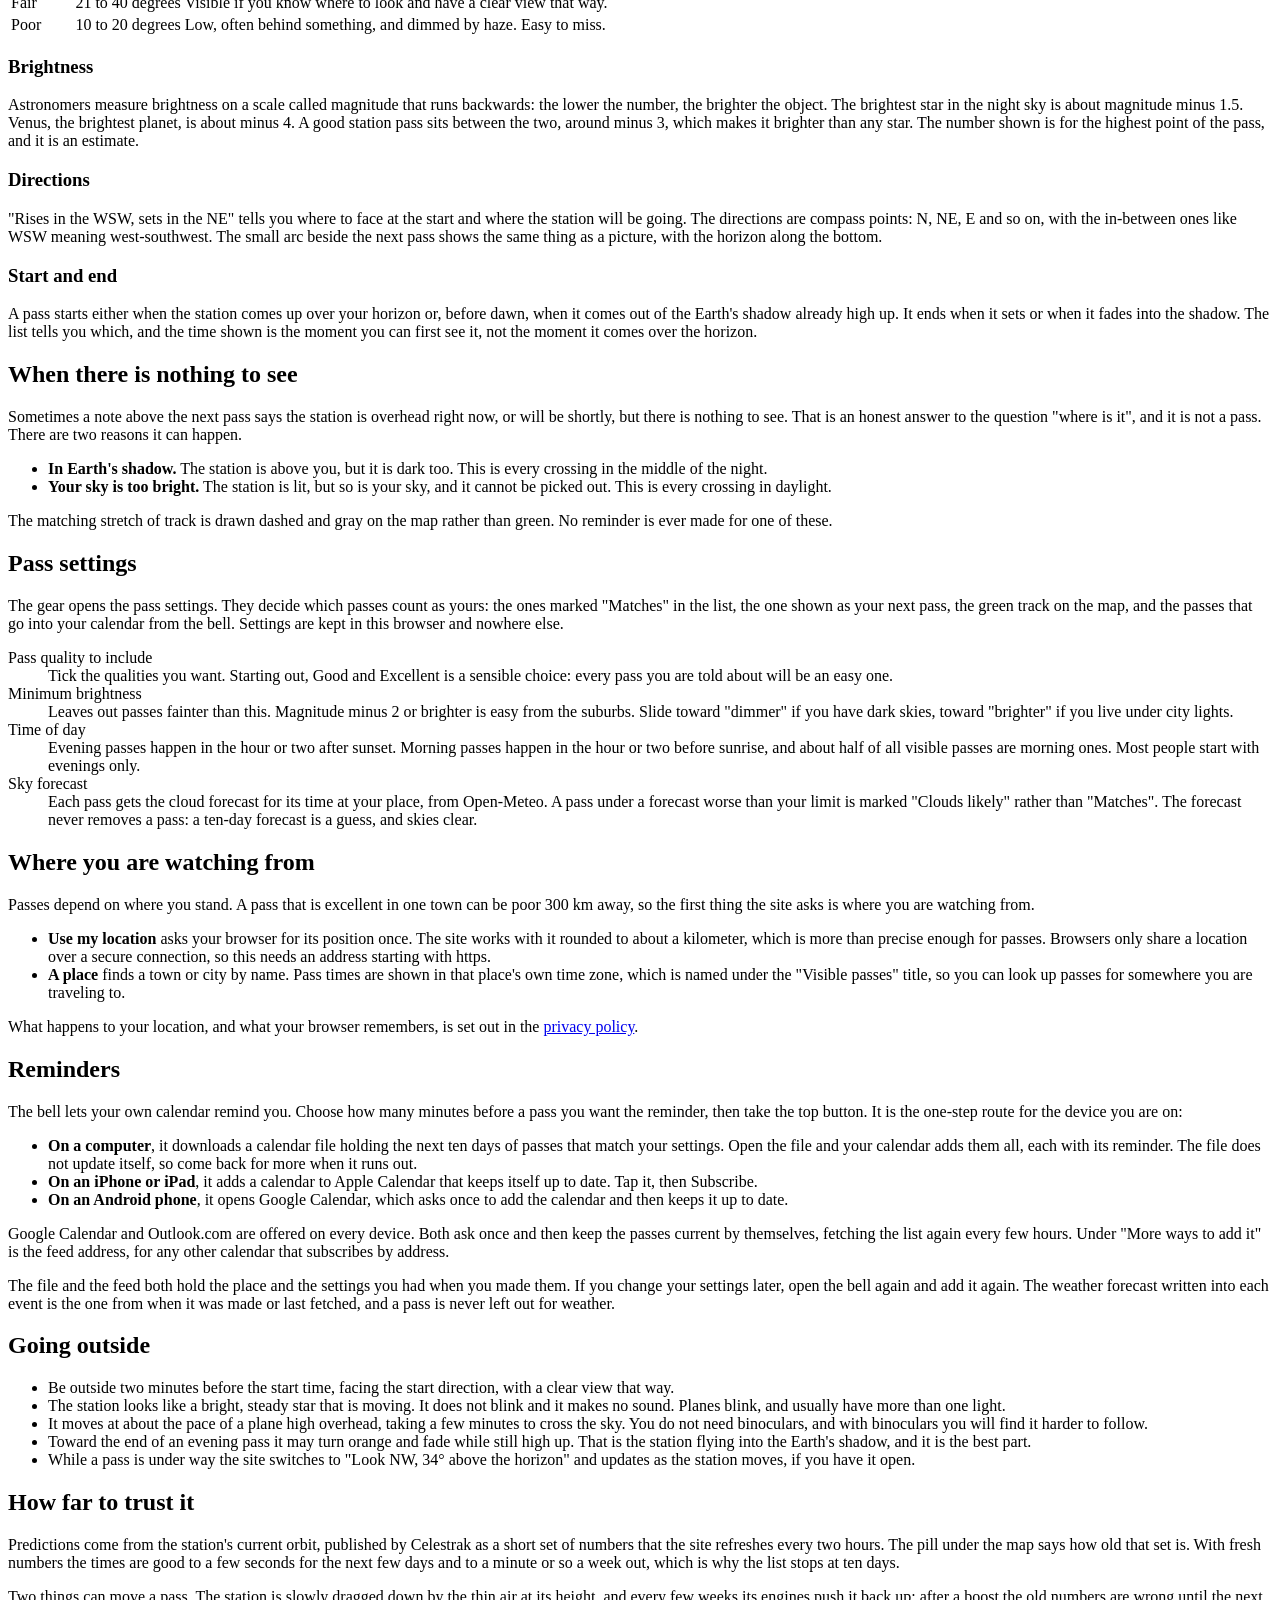
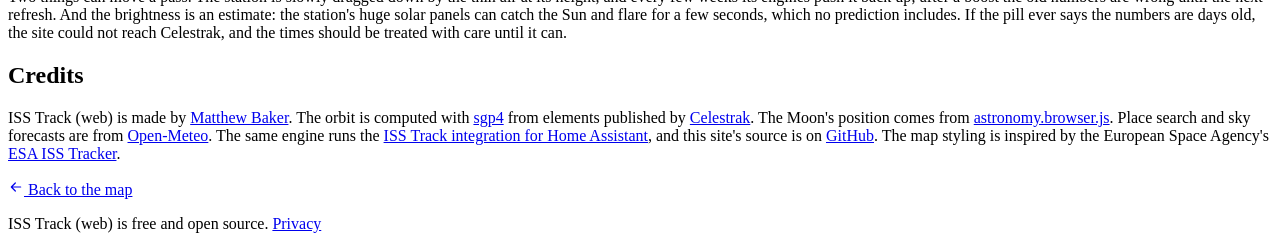
==== commit bda000eb: "A privacy page linked from the footer, credits led by the author with ESA last, the video fetched on" ====
--- a/web/guide/index.html
+++ b/web/guide/index.html
@@ -49,7 +49,7 @@
       <li><span class="swatch sw-yellow"></span>The yellow line is where it is going over the next hour and a half.</li>
       <li><span class="swatch sw-blue"></span>The blue ring is drawn around the place you are watching from. For you to see the station, it has to be somewhere inside that ring.</li>
       <li><span class="swatch sw-green"></span>The green stretch is the next pass you can see from your place, if there is one coming that matches your settings.</li>
-      <li><span class="swatch sw-grey dashed"></span>A dashed grey stretch is the station crossing your sky with nothing to see. The next chapter explains why that happens.</li>
+      <li><span class="swatch sw-gray dashed"></span>A dashed gray stretch is the station crossing your sky with nothing to see. The next chapter explains why that happens.</li>
     </ul>
     <p>Under the map are the station's position, its height, its speed, and the time at the station, which is always kept on Greenwich time. The pill on the right says how old the orbital data is. Click the station on the map to watch the live video from on board.</p>
 
@@ -98,7 +98,7 @@
     <p>The quality is a plain-words version of how high the pass gets. Higher is better: the station is closer, brighter, and above the murk near the horizon.</p>
     <table>
       <tr><th>Quality</th><th>Highest point</th><th>What it is like</th></tr>
-      <tr><td>Excellent</td><td>61 to 90 degrees</td><td>High, bright, hard to miss. Worth telling the neighbours.</td></tr>
+      <tr><td>Excellent</td><td>61 to 90 degrees</td><td>High, bright, hard to miss. Worth telling the neighbors.</td></tr>
       <tr><td>Good</td><td>41 to 60 degrees</td><td>Strong and reliable. The right first pass for someone who has never seen it.</td></tr>
       <tr><td>Fair</td><td>21 to 40 degrees</td><td>Visible if you know where to look and have a clear view that way.</td></tr>
       <tr><td>Poor</td><td>10 to 20 degrees</td><td>Low, often behind something, and dimmed by haze. Easy to miss.</td></tr>
@@ -116,7 +116,7 @@
       <li><b>In Earth's shadow.</b> The station is above you, but it is dark too. This is every crossing in the middle of the night.</li>
       <li><b>Your sky is too bright.</b> The station is lit, but so is your sky, and it cannot be picked out. This is every crossing in daylight.</li>
     </ul>
-    <p>The matching stretch of track is drawn dashed and grey on the map rather than green. No reminder is ever made for one of these.</p>
+    <p>The matching stretch of track is drawn dashed and gray on the map rather than green. No reminder is ever made for one of these.</p>
 
     <h2 id="settings">Pass settings</h2>
     <p>The gear opens the pass settings. They decide which passes count as yours: the ones marked "Matches" in the list, the one shown as your next pass, the green track on the map, and the passes that go into your calendar from the bell. Settings are kept in this browser and nowhere else.</p>
@@ -124,7 +124,7 @@
       <dt>Pass quality to include</dt>
       <dd>Tick the qualities you want. Starting out, Good and Excellent is a sensible choice: every pass you are told about will be an easy one.</dd>
       <dt>Minimum brightness</dt>
-      <dd>Leaves out passes fainter than this. Magnitude minus 2 or brighter is easy from the suburbs. Slide towards "dimmer" if you have dark skies, towards "brighter" if you live under city lights.</dd>
+      <dd>Leaves out passes fainter than this. Magnitude minus 2 or brighter is easy from the suburbs. Slide toward "dimmer" if you have dark skies, toward "brighter" if you live under city lights.</dd>
       <dt>Time of day</dt>
       <dd>Evening passes happen in the hour or two after sunset. Morning passes happen in the hour or two before sunrise, and about half of all visible passes are morning ones. Most people start with evenings only.</dd>
       <dt>Sky forecast</dt>
@@ -134,11 +134,10 @@
     <h2 id="where">Where you are watching from</h2>
     <p>Passes depend on where you stand. A pass that is excellent in one town can be poor 300 km away, so the first thing the site asks is where you are watching from.</p>
     <ul>
-      <li><b>Use my location</b> asks your browser for its position once. The position is rounded to about a kilometre before it leaves your browser, which is more than precise enough for passes, and it is not stored on the server. Browsers only share a location over a secure connection, so this needs an address starting with https.</li>
-      <li><b>A place</b> finds a town or city by name. Pass times are shown in that place's own time zone, which is named under the "Visible passes" title, so you can look up passes for somewhere you are travelling to.</li>
+      <li><b>Use my location</b> asks your browser for its position once. The site works with it rounded to about a kilometer, which is more than precise enough for passes. Browsers only share a location over a secure connection, so this needs an address starting with https.</li>
+      <li><b>A place</b> finds a town or city by name. Pass times are shown in that place's own time zone, which is named under the "Visible passes" title, so you can look up passes for somewhere you are traveling to.</li>
     </ul>
-    <p>Up to five recent places are remembered in your browser, along with your settings. The site itself keeps nothing else about you.</p>
-    <p>The public site, iss.whereisitin.space, reaches you through Cloudflare, which counts visits and measures how quickly the pages load, so the site can be kept working well. Cloudflare says this uses no cookies and does not follow you from one website to another.</p>
+    <p>What happens to your location, and what your browser remembers, is set out in the <a href="/privacy">privacy policy</a>.</p>
 
     <h2 id="reminders">Reminders</h2>
     <p>The bell lets your own calendar remind you. Choose how many minutes before a pass you want the reminder, then take the top button. It is the one-step route for the device you are on:</p>
@@ -155,7 +154,7 @@
       <li>Be outside two minutes before the start time, facing the start direction, with a clear view that way.</li>
       <li>The station looks like a bright, steady star that is moving. It does not blink and it makes no sound. Planes blink, and usually have more than one light.</li>
       <li>It moves at about the pace of a plane high overhead, taking a few minutes to cross the sky. You do not need binoculars, and with binoculars you will find it harder to follow.</li>
-      <li>Towards the end of an evening pass it may turn orange and fade while still high up. That is the station flying into the Earth's shadow, and it is the best part.</li>
+      <li>Toward the end of an evening pass it may turn orange and fade while still high up. That is the station flying into the Earth's shadow, and it is the best part.</li>
       <li>While a pass is under way the site switches to "Look NW, 34° above the horizon" and updates as the station moves, if you have it open.</li>
     </ul>
 
@@ -164,7 +163,7 @@
     <p>Two things can move a pass. The station is slowly dragged down by the thin air at its height, and every few weeks its engines push it back up; after a boost the old numbers are wrong until the next refresh. And the brightness is an estimate: the station's huge solar panels can catch the Sun and flare for a few seconds, which no prediction includes. If the pill ever says the numbers are days old, the site could not reach Celestrak, and the times should be treated with care until it can.</p>
 
     <h2 id="credits">Credits</h2>
-    <p>Map styling inspired by the European Space Agency's <a href="https://isstracker.spaceflight.esa.int/" rel="noopener">ESA ISS Tracker</a>. The orbit is computed with <a href="https://github.com/brandon-rhodes/python-sgp4" rel="noopener">sgp4</a> from elements published by <a href="https://celestrak.org/" rel="noopener">Celestrak</a>. The Moon's position comes from <a href="https://github.com/cosinekitty/astronomy" rel="noopener">astronomy.browser.js</a>. Place search and sky forecasts are from <a href="https://open-meteo.com/" rel="noopener">Open-Meteo</a>. The same engine runs the <a href="https://github.com/mattbratt/iss_track" rel="noopener">ISS Track integration for Home Assistant</a>, and this site's source is on <a href="https://github.com/mattbratt/iss_track_web" rel="noopener">GitHub</a>.</p>
+    <p>ISS Track (web) is made by <a href="https://github.com/mattbratt" rel="noopener">Matthew Baker</a>. The orbit is computed with <a href="https://github.com/brandon-rhodes/python-sgp4" rel="noopener">sgp4</a> from elements published by <a href="https://celestrak.org/" rel="noopener">Celestrak</a>. The Moon's position comes from <a href="https://github.com/cosinekitty/astronomy" rel="noopener">astronomy.browser.js</a>. Place search and sky forecasts are from <a href="https://open-meteo.com/" rel="noopener">Open-Meteo</a>. The same engine runs the <a href="https://github.com/mattbratt/iss_track" rel="noopener">ISS Track integration for Home Assistant</a>, and this site's source is on <a href="https://github.com/mattbratt/iss_track_web" rel="noopener">GitHub</a>. The map styling is inspired by the European Space Agency's <a href="https://isstracker.spaceflight.esa.int/" rel="noopener">ESA ISS Tracker</a>.</p>
 
     <a href="/" class="back">
       <svg viewBox="0 0 24 24" width="16" height="16" fill="none" stroke="currentColor" stroke-width="1.8" stroke-linecap="round" stroke-linejoin="round" aria-hidden="true"><path d="M19 12H5M11 18l-6-6 6-6"/></svg>
@@ -174,7 +173,7 @@
 </div>
 
 <footer class="foot">
-  <p>ISS Track (web) is free and open source, and stores nothing about you.</p>
+  <p>ISS Track (web) is free and open source. <a href="/privacy">Privacy</a></p>
 </footer>
 </body>
 </html>
